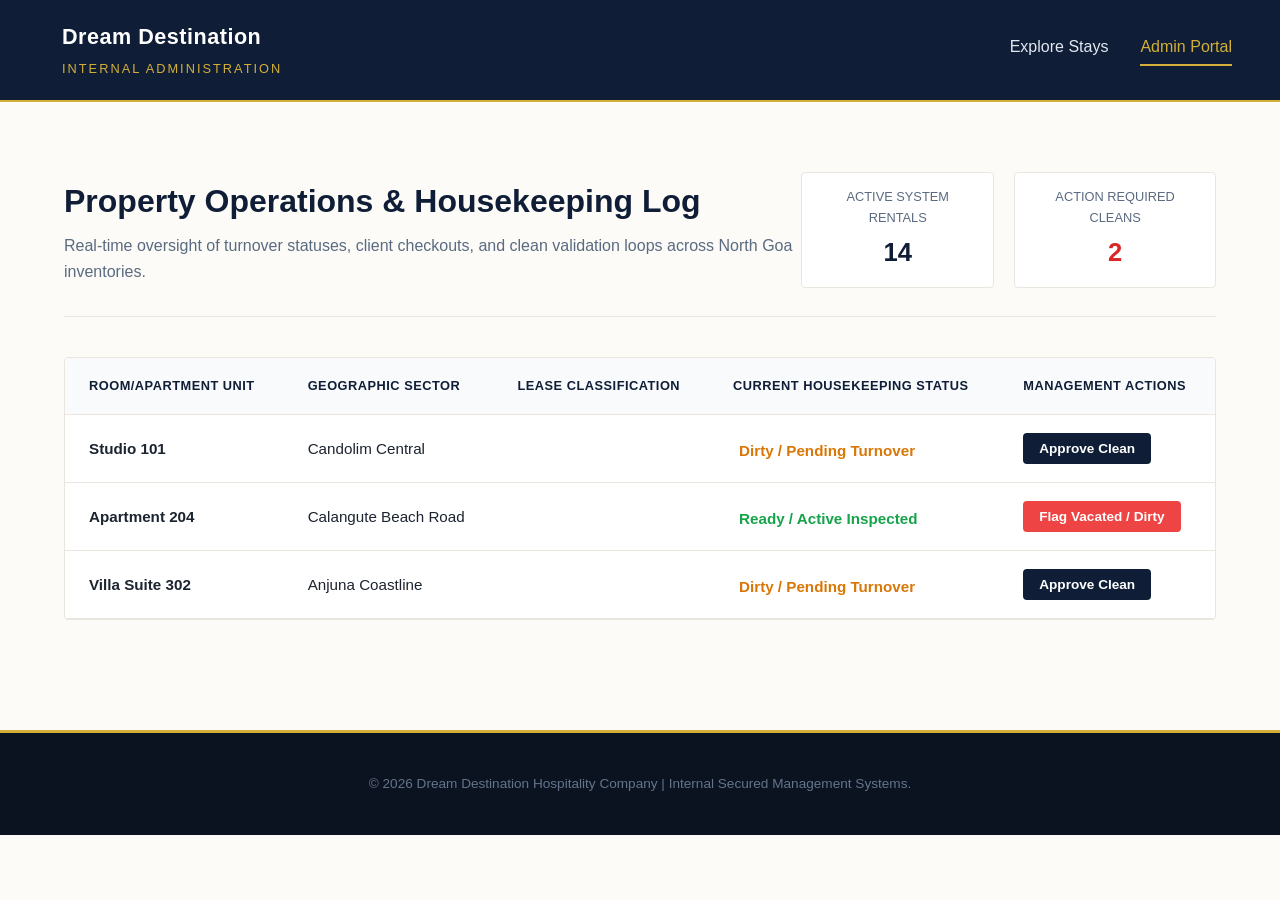
==== admin.html @ eb25bb5d "Add files via upload" ====
<!DOCTYPE html>
<html lang="en">
<head>
    <meta charset="UTF-8">
    <meta name="viewport" content="width=device-width, initial-scale=1.0">
    <title>Dream Destination Hospitality | Admin Console</title>
    <link rel="stylesheet" href="style.css">
    <link rel="stylesheet" href="https://cloudflare.com">
</head>
<body>

    <header>
        <div class="logo">
            <i class="fa-solid fa-hotel"></i>
            <div>
                <h1>Dream Destination</h1>
                <span class="sub-logo">Internal Administration</span>
            </div>
        </div>
        <nav>
            <a href="index.html">Explore Stays</a>
            <a href="admin.html" class="active"><i class="fa-solid fa-user-shield"></i> Admin Portal</a>
        </nav>
    </header>

    <main class="container">
        <section class="section">
            <div class="admin-dashboard-hero">
                <div>
                    <h2>Property Operations & Housekeeping Log</h2>
                    <p>Real-time oversight of turnover statuses, client checkouts, and clean validation loops across North Goa inventories.</p>
                </div>
                <div class="admin-metrics-wrapper">
                    <div class="metric-block">
                        <span>Active System Rentals</span>
                        <strong>14</strong>
                    </div>
                    <div class="metric-block critical">
                        <span>Action Required Cleans</span>
                        <strong id="adminDirtyCounter">2</strong>
                    </div>
                </div>
            </div>

            <!-- Operations Data Grid Table -->
            <div class="table-card-container">
                <table class="luxury-admin-table">
                    <thead>
                        <tr>
                            <th>Room/Apartment Unit</th>
                            <th>Geographic Sector</th>
                            <th>Lease Classification</th>
                            <th>Current Housekeeping Status</th>
                            <th>Management Actions</th>
                        </tr>
                    </thead>
                    <tbody>
                        <tr id="adminUnit101">
                            <td><strong>Studio 101</strong></td>
                            <td>Candolim Central</td>
                            <td><span class="card-badge service">Short Term</span></td>
                            <td><span id="labelStatus101" class="live-status pending"><i class="fa-solid fa-hourglass-half"></i> Dirty / Pending Turnover</span></td>
                            <td><button class="action-btn-success" onclick="adminModifyHousekeeping('101')">Approve Clean</button></td>
                        </tr>
                        <tr id="adminUnit204">
                            <td><strong>Apartment 204</strong></td>
                            <td>Calangute Beach Road</td>
                            <td><span class="card-badge lease">Long Lease</span></td>
                            <td><span id="labelStatus204" class="live-status completed"><i class="fa-solid fa-check-double"></i> Ready / Active Inspected</span></td>
                            <td><button class="action-btn-danger" onclick="adminModifyHousekeeping('204')">Flag Vacated / Dirty</button></td>
                        </tr>
                        <tr id="adminUnit302">
                            <td><strong>Villa Suite 302</strong></td>
                            <td>Anjuna Coastline</td>
                            <td><span class="card-badge service">Short Term</span></td>
                            <td><span id="labelStatus302" class="live-status pending"><i class="fa-solid fa-hourglass-half"></i> Dirty / Pending Turnover</span></td>
                            <td><button class="action-btn-success" onclick="adminModifyHousekeeping('302')">Approve Clean</button></td>
                        </tr>
                    </tbody>
                </table>
            </div>
        </section>
    </main>

    <footer>
        <p>&copy; 2026 Dream Destination Hospitality Company | Internal Secured Management Systems.</p>
    </footer>

    <script src="script.js"></script>
</body>
</html>
---- style.css ----
/* --- High-End Hospitality Branding variables --- */
:root {
    --luxury-sapphire: #0F1E36;   /* Deep Blue base styling */
    --champagne-gold: #D4AF37;   /* Classic Gold accents */
    --champagne-hover: #AA8413;
    --ivory-white: #FCFBF7;       /* Off white high-end ambient glow */
    --text-primary: #1C2430;
    --text-muted: #5A6A80;
    --card-surface: #FFFFFF;
    --border-soft: #EAE6DF;
}

* {
    margin: 0;
    padding: 0;
    box-sizing: border-box;
    font-family: 'Playfair Display', -apple-system, BlinkMacSystemFont, "Segoe UI", Roboto, sans-serif;
}

body {
    background-color: var(--ivory-white);
    color: var(--text-primary);
    line-height: 1.6;
}

.container {
    max-width: 1200px;
    margin: 0 auto;
    padding: 0 24px;
}

.section {
    padding: 70px 0 30px;
}

.section-header {
    text-align: center;
    margin-bottom: 50px;
}

.section-header h2 {
    font-size: 2.5rem;
    color: var(--luxury-sapphire);
    font-weight: 700;
    margin-bottom: 12px;
}

.section-header p {
    color: var(--text-muted);
    font-size: 1.1rem;
}

/* --- Premium Navigation --- */
header {
    background-color: var(--luxury-sapphire);
    color: white;
    display: flex;
    justify-content: space-between;
    align-items: center;
    padding: 20px 48px;
    position: sticky;
    top: 0; z-index: 1000;
    border-bottom: 2px solid var(--champagne-gold);
}

header .logo {
    display: flex;
    align-items: center;
    gap: 14px;
}

header .logo i {
    font-size: 2rem;
    color: var(--champagne-gold);
}

header .logo h1 {
    font-size: 1.35rem;
    font-weight: 700;
    letter-spacing: 0.5px;
    margin: 0;
}

header .logo .sub-logo {
    font-size: 0.8rem;
    text-transform: uppercase;
    color: var(--champagne-gold);
    letter-spacing: 2px;
}

header nav { display: flex; gap: 32px; }
header nav a {
    color: #E2E8F0; text-decoration: none; font-weight: 500; font-size: 1rem;
    padding-bottom: 4px; transition: all 0.2s ease;
}
header nav a:hover, header nav a.active {
    color: var(--champagne-gold);
    border-bottom: 2px solid var(--champagne-gold);
}

/* --- Luxury Showcase Banner --- */
.hero {
    position: relative;
    height: 50vh;
    background: url('https://unsplash.com') center center/cover no-repeat;
    display: flex; align-items: center; justify-content: center; text-align: center; color: white;
}
.hero-overlay {
    position: absolute; top: 0; left: 0; width: 100%; height: 100%; background: rgba(15, 30, 54, 0.75);
}
.hero-content { position: relative; z-index: 2; max-width: 800px; padding: 0 24px; }
.hero-tagline { color: var(--champagne-gold); font-size: 0.9rem; text-transform: uppercase; letter-spacing: 3px; font-weight: 700; }
.hero h2 { font-size: 3.25rem; margin: 12px 0 18px; font-weight: 700; }
.hero p { font-size: 1.2rem; opacity: 0.9; margin-bottom: 30px; }

.btn-primary {
    display: inline-block; background-color: var(--champagne-gold); color: var(--luxury-sapphire);
    padding: 16px 36px; font-weight: 700; text-decoration: none; text-transform: uppercase;
    font-size: 0.9rem; letter-spacing: 1px; border-radius: 4px; transition: all 0.2s ease;
}
.btn-primary:hover { background-color: var(--champagne-hover); transform: translateY(-1px); }

/* --- Property Portfolio Cards --- */
.property-showcase-grid {
    display: grid; grid-template-columns: repeat(auto-fit, minmax(340px, 1fr)); gap: 32px;
}
.showcase-card {
    background-color: var(--card-surface); border-radius: 4px; overflow: hidden;
    border: 1px solid var(--border-soft); cursor: pointer; transition: all 0.3s ease;
}
.showcase-card:hover {
    transform: translateY(-4px); box-shadow: 0 16px 30px rgba(15,30,54,0.06);
    border-color: var(--champagne-gold);
}
.card-img { height: 240px; background-size: cover; background-position: center; position: relative; }
.card-badge { position: absolute; top: 16px; left: 16px; color: white; font-size: 0.75rem; font-weight: 700; padding: 6px 12px; text-transform: uppercase; letter-spacing: 0.5px; }
.card-badge.service { background-color: #0d9488; }
.card-badge.lease { background-color: #7c3aed; }

.card-details { padding: 28px; }
.card-details h3 { font-size: 1.4rem; color: var(--luxury-sapphire); margin-bottom: 8px; }
.card-details .loc { color: var(--text-muted); font-size: 0.9rem; margin-bottom: 14px; }
.card-details .desc { color: #4A5568; font-size: 0.95rem; margin-bottom: 24px; min-height: 72px; }
.card-pricing { display: flex; justify-content: space-between; align-items: center; border-top: 1px solid var(--border-soft); padding-top: 18px; }
.card-pricing .amt { font-size: 1.3rem; font-weight: 700; color: var(--luxury-sapphire); }
.card-pricing .amt small { font-weight: 400; font-size: 0.85rem; color: var(--text-muted); }
.card-pricing .select-action { font-size: 0.9rem; font-weight: 700; color: var(--champagne-gold); }

/* --- Full Calendar Booking Engine Layout --- */
.booking-container-layout {
    display: grid; grid-template-columns: 1.15fr 0.85fr; gap: 40px; margin-top: 40px;
}
@media (max-width: 900px) { .booking-container-layout { grid-template-columns: 1fr; } }

.booking-form-box { background-color: var(--card-surface); padding: 40px; border-radius: 4px; border: 1px solid var(--border-soft); }
.booking-form-box h3 { font-size: 1.6rem; color: var(--luxury-sapphire); margin-bottom: 4px; }
.selected-property-indicator { color: var(--text-muted); font-size: 0.95rem; margin-bottom: 30px; }
.selected-property-indicator strong { color: var(--champagne-gold); }

.calendar-inputs-row { display: grid; grid-template-columns: 1fr 1fr; gap: 20px; }
.form-group { margin-bottom: 24px; }
.form-group label { display: block; font-weight: 700; font-size: 0.85rem; text-transform: uppercase; color: var(--luxury-sapphire); margin-bottom: 8px; letter-spacing: 0.5px; }
.form-group input { width: 100%; padding: 14px; border: 1px solid #CBD5E1; border-radius: 4px; font-size: 1rem; outline: none; background-color: #FAFBFD; transition: all 0.2s; }
.form-group input:focus { border-color: var(--champagne-gold); box-shadow: 0 0 0 3px rgba(212,175,55,0.1); }

.booking-receipt-box { background-color: var(--luxury-sapphire); color: white; padding: 40px; border-radius: 4px; display: flex; flex-direction: column; justify-content: space-between; }
.booking-receipt-box h4 { font-size: 1.3rem; border-bottom: 1px solid rgba(255,255,255,0.1); padding-bottom: 14px; margin-bottom: 24px; text-transform: uppercase; letter-spacing: 1px; color: var(--champagne-gold); }
.receipt-item { display: flex; justify-content: space-between; margin-bottom: 16px; color: #94A3B8; font-size: 0.95rem; }
.receipt-item strong { color: #F1F5F9; }
.receipt-total-row { display: flex; justify-content: space-between; border-top: 1px solid rgba(255,255,255,0.1); padding-top: 20px; margin-top: 10px; font-size: 1.5rem; font-weight: 700; color: var(--champagne-gold); }

.btn-whatsapp-booking { width: 100%; background-color: var(--champagne-gold); color: var(--luxury-sapphire); border: none; padding: 16px; font-size: 1rem; font-weight: 700; text-transform: uppercase; letter-spacing: 1px; border-radius: 4px; cursor: pointer; margin-top: 30px; display: flex; align-items: center; justify-content: center; gap: 10px; transition: background 0.2s; }
.btn-whatsapp-booking:hover { background-color: var(--champagne-hover); }

/* --- Admin Console Layout Styles --- */
.admin-dashboard-hero { display: flex; justify-content: space-between; align-items: center; border-bottom: 1px solid var(--border-soft); padding-bottom: 28px; margin-bottom: 40px; }
@media (max-width: 768px) { .admin-dashboard-hero { flex-direction: column; align-items: flex-start; gap: 20px; } }
.admin-dashboard-hero h2 { color: var(--luxury-sapphire); font-size: 2rem; margin-bottom: 6px; }
.admin-dashboard-hero p { color: var(--text-muted); }

.admin-metrics-wrapper { display: flex; gap: 20px; }
.metric-block { background-color: var(--card-surface); border: 1px solid var(--border-soft); padding: 14px 24px; border-radius: 4px; text-align: center; }
.metric-block span { display: block; font-size: 0.8rem; text-transform: uppercase; color: var(--text-muted); margin-bottom: 4px; }
.metric-block strong { font-size: 1.6rem; color: var(--luxury-sapphire); }
.metric-block.critical strong { color: #DC2626; }

.table-card-container { background-color: var(--card-surface); border: 1px solid var(--border-soft); border-radius: 4px; overflow-x: auto; }
.luxury-admin-table { width: 100%; border-collapse: collapse; text-align: left; }
.luxury-admin-table th, .luxury-admin-table td { padding: 18px 24px; border-bottom: 1px solid var(--border-soft); font-size: 0.95rem; }
.luxury-admin-table th { background-color: #F8FAFC; color: var(--luxury-sapphire); font-weight: 700; text-transform: uppercase; font-size: 0.8rem; letter-spacing: 0.5px; }

.live-status { display: inline-flex; align-items: center; gap: 6px; font-weight: 700; }
.live-status.pending { color: #D97706; }
.live-status.completed { color: #16A34A; }

.action-btn-success, .action-btn-danger { padding: 8px 16px; border: none; border-radius: 4px; font-weight: 700; font-size: 0.85rem; cursor: pointer; color: white; }
.action-btn-success { background-color: var(--luxury-sapphire); }
.action-btn-success:hover { background-color: #1e3a66; }
.action-btn-danger { background-color: #EF4444; }
.action-btn-danger:hover { background-color: #DC2626; }

footer { background-color: #0B1320; color: #64748B; text-align: center; padding: 40px 24px; margin-top: 80px; font-size: 0.85rem; border-top: 3px solid var(--champagne-gold); }
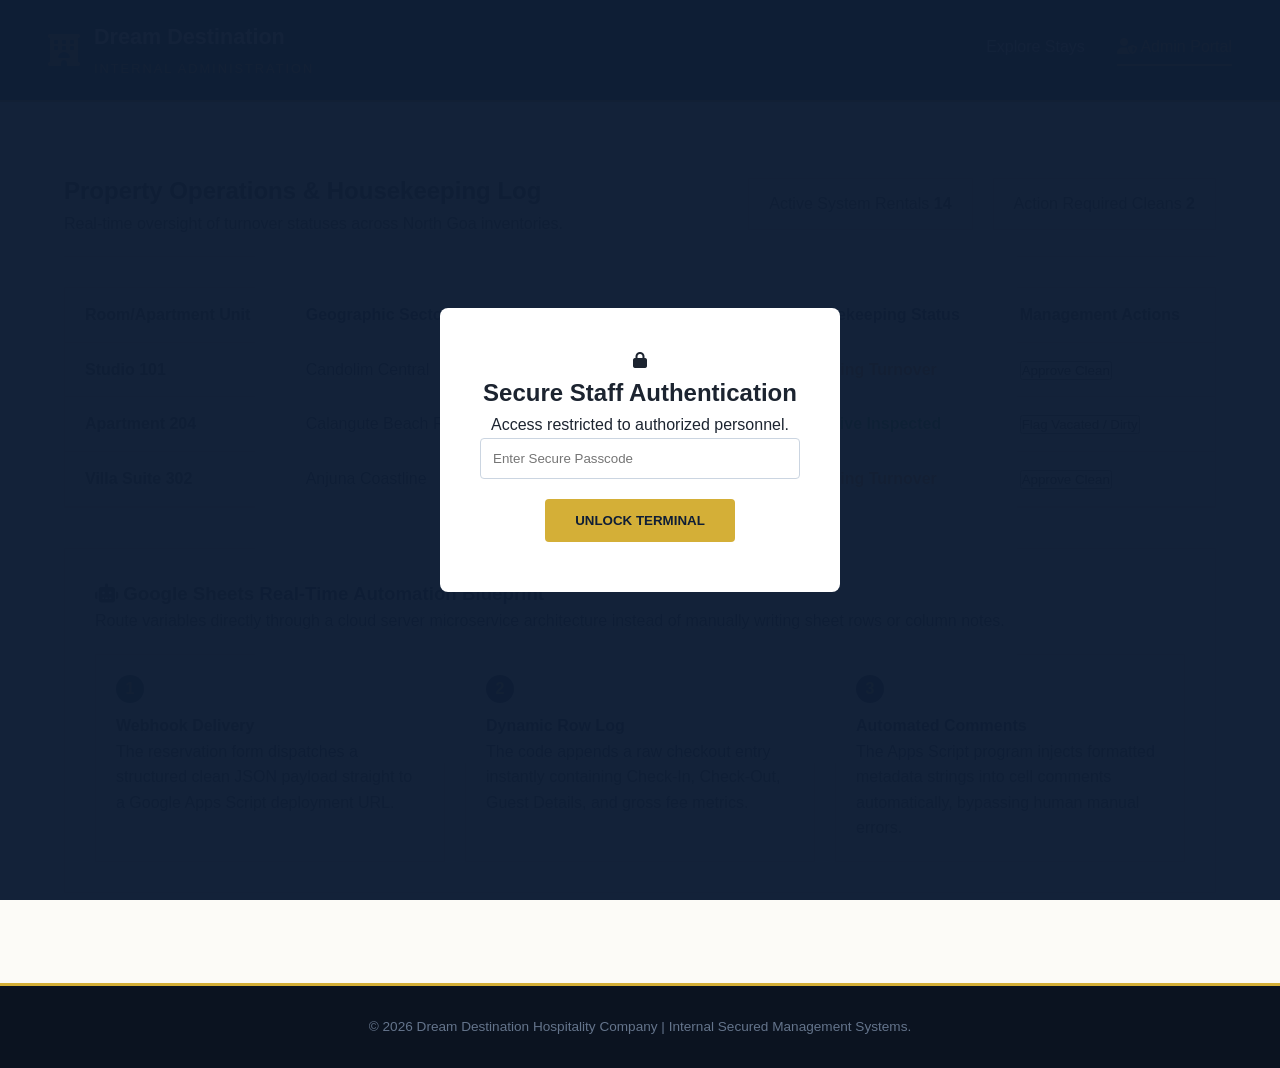
==== commit d3d92b09: "Add files via upload" ====
--- a/admin.html
+++ b/admin.html
@@ -1,91 +1,125 @@
-<!DOCTYPE html>
-<html lang="en">
-<head>
-    <meta charset="UTF-8">
-    <meta name="viewport" content="width=device-width, initial-scale=1.0">
-    <title>Dream Destination Hospitality | Admin Console</title>
-    <link rel="stylesheet" href="style.css">
-    <link rel="stylesheet" href="https://cloudflare.com">
-</head>
-<body>
-
-    <header>
-        <div class="logo">
-            <i class="fa-solid fa-hotel"></i>
-            <div>
-                <h1>Dream Destination</h1>
-                <span class="sub-logo">Internal Administration</span>
-            </div>
-        </div>
-        <nav>
-            <a href="index.html">Explore Stays</a>
-            <a href="admin.html" class="active"><i class="fa-solid fa-user-shield"></i> Admin Portal</a>
-        </nav>
-    </header>
-
-    <main class="container">
-        <section class="section">
-            <div class="admin-dashboard-hero">
-                <div>
-                    <h2>Property Operations & Housekeeping Log</h2>
-                    <p>Real-time oversight of turnover statuses, client checkouts, and clean validation loops across North Goa inventories.</p>
-                </div>
-                <div class="admin-metrics-wrapper">
-                    <div class="metric-block">
-                        <span>Active System Rentals</span>
-                        <strong>14</strong>
-                    </div>
-                    <div class="metric-block critical">
-                        <span>Action Required Cleans</span>
-                        <strong id="adminDirtyCounter">2</strong>
-                    </div>
-                </div>
-            </div>
-
-            <!-- Operations Data Grid Table -->
-            <div class="table-card-container">
-                <table class="luxury-admin-table">
-                    <thead>
-                        <tr>
-                            <th>Room/Apartment Unit</th>
-                            <th>Geographic Sector</th>
-                            <th>Lease Classification</th>
-                            <th>Current Housekeeping Status</th>
-                            <th>Management Actions</th>
-                        </tr>
-                    </thead>
-                    <tbody>
-                        <tr id="adminUnit101">
-                            <td><strong>Studio 101</strong></td>
-                            <td>Candolim Central</td>
-                            <td><span class="card-badge service">Short Term</span></td>
-                            <td><span id="labelStatus101" class="live-status pending"><i class="fa-solid fa-hourglass-half"></i> Dirty / Pending Turnover</span></td>
-                            <td><button class="action-btn-success" onclick="adminModifyHousekeeping('101')">Approve Clean</button></td>
-                        </tr>
-                        <tr id="adminUnit204">
-                            <td><strong>Apartment 204</strong></td>
-                            <td>Calangute Beach Road</td>
-                            <td><span class="card-badge lease">Long Lease</span></td>
-                            <td><span id="labelStatus204" class="live-status completed"><i class="fa-solid fa-check-double"></i> Ready / Active Inspected</span></td>
-                            <td><button class="action-btn-danger" onclick="adminModifyHousekeeping('204')">Flag Vacated / Dirty</button></td>
-                        </tr>
-                        <tr id="adminUnit302">
-                            <td><strong>Villa Suite 302</strong></td>
-                            <td>Anjuna Coastline</td>
-                            <td><span class="card-badge service">Short Term</span></td>
-                            <td><span id="labelStatus302" class="live-status pending"><i class="fa-solid fa-hourglass-half"></i> Dirty / Pending Turnover</span></td>
-                            <td><button class="action-btn-success" onclick="adminModifyHousekeeping('302')">Approve Clean</button></td>
-                        </tr>
-                    </tbody>
-                </table>
-            </div>
-        </section>
-    </main>
-
-    <footer>
-        <p>&copy; 2026 Dream Destination Hospitality Company | Internal Secured Management Systems.</p>
-    </footer>
-
-    <script src="script.js"></script>
-</body>
-</html>
+<!DOCTYPE html>
+<html lang="en">
+<head>
+    <meta charset="UTF-8">
+    <meta name="viewport" content="width=device-width, initial-scale=1.0">
+    <title>Dream Destination Hospitality | Admin Console</title>
+    <link rel="stylesheet" href="style.css">
+    <link rel="stylesheet" href="https://cdnjs.cloudflare.com/ajax/libs/font-awesome/6.4.0/css/all.min.css">
+</head>
+<body class="admin-locked">
+
+    <div id="adminLockScreen" class="admin-auth-overlay">
+        <div class="auth-card">
+            <i class="fa-solid fa-lock auth-icon"></i>
+            <h2>Secure Staff Authentication</h2>
+            <p>Access restricted to authorized personnel.</p>
+            <div class="form-group">
+                <input type="password" id="adminPasscodeField" placeholder="Enter Secure Passcode">
+            </div>
+            <button class="btn-primary auth-btn" onclick="verifyAdminAccess()">Unlock Terminal</button>
+            <p id="authErrorMessage" class="auth-error-msg"></p>
+        </div>
+    </div>
+
+    <header>
+        <div class="logo">
+            <i class="fa-solid fa-hotel"></i>
+            <div>
+                <h1>Dream Destination</h1>
+                <span class="sub-logo">Internal Administration</span>
+            </div>
+        </div>
+        <nav>
+            <a href="index.html">Explore Stays</a>
+            <a href="admin.html" class="active"><i class="fa-solid fa-user-shield"></i> Admin Portal</a>
+        </nav>
+    </header>
+
+    <main class="container">
+        <section class="section">
+            <div class="admin-dashboard-hero">
+                <div>
+                    <h2>Property Operations & Housekeeping Log</h2>
+                    <p>Real-time oversight of turnover statuses across North Goa inventories.</p>
+                </div>
+                <div class="admin-metrics-wrapper">
+                    <div class="metric-block">
+                        <span>Active System Rentals</span>
+                        <strong>14</strong>
+                    </div>
+                    <div class="metric-block critical">
+                        <span>Action Required Cleans</span>
+                        <strong id="adminDirtyCounter">2</strong>
+                    </div>
+                </div>
+            </div>
+
+            <div class="table-card-container">
+                <table class="luxury-admin-table">
+                    <thead>
+                        <tr>
+                            <th>Room/Apartment Unit</th>
+                            <th>Geographic Sector</th>
+                            <th>Lease Classification</th>
+                            <th>Current Housekeeping Status</th>
+                            <th>Management Actions</th>
+                        </tr>
+                    </thead>
+                    <tbody>
+                        <tr id="adminUnit101">
+                            <td><strong>Studio 101</strong></td>
+                            <td>Candolim Central</td>
+                            <td><span class="card-badge service">Short Term</span></td>
+                            <td><span id="labelStatus101" class="live-status pending"><i class="fa-solid fa-hourglass-half"></i> Dirty / Pending Turnover</span></td>
+                            <td><button class="action-btn-success" onclick="adminModifyHousekeeping('101')">Approve Clean</button></td>
+                        </tr>
+                        <tr id="adminUnit204">
+                            <td><strong>Apartment 204</strong></td>
+                            <td>Calangute Beach Road</td>
+                            <td><span class="card-badge lease">Long Lease</span></td>
+                            <td><span id="labelStatus204" class="live-status completed"><i class="fa-solid fa-check-double"></i> Ready / Active Inspected</span></td>
+                            <td><button class="action-btn-danger" onclick="adminModifyHousekeeping('204')">Flag Vacated / Dirty</button></td>
+                        </tr>
+                        <tr id="adminUnit302">
+                            <td><strong>Villa Suite 302</strong></td>
+                            <td>Anjuna Coastline</td>
+                            <td><span class="card-badge service">Short Term</span></td>
+                            <td><span id="labelStatus302" class="live-status pending"><i class="fa-solid fa-hourglass-half"></i> Dirty / Pending Turnover</span></td>
+                            <td><button class="action-btn-success" onclick="adminModifyHousekeeping('302')">Approve Clean</button></td>
+                        </tr>
+                    </tbody>
+                </table>
+            </div>
+            
+            <div class="automation-guide-box">
+                <h3><i class="fa-solid fa-robot"></i> Google Sheets Real-Time Automation Blueprint</h3>
+                <p>Route variables directly through a cloud server microservice architecture instead of manually writing sheet rows or column notes.</p>
+                <div class="step-flow">
+                    <div class="step-card">
+                        <div class="step-num">1</div>
+                        <h4>Webhook Delivery</h4>
+                        <p>The reservation form dispatches a structured clean JSON payload straight to a Google Apps Script deployment URL.</p>
+                    </div>
+                    <div class="step-card">
+                        <div class="step-num">2</div>
+                        <h4>Dynamic Row Log</h4>
+                        <p>The code appends a raw checkout entry instantly containing Check-In, Check-Out, Guest Details, and gross fee metrics.</p>
+                    </div>
+                    <div class="step-card">
+                        <div class="step-num">3</div>
+                        <h4>Automated Comments</h4>
+                        <p>The Apps Script program injects formatted metadata strings into cell comments automatically, bypassing human manual errors.</p>
+                    </div>
+                </div>
+            </div>
+        </section>
+    </main>
+
+    <footer>
+        <p>&copy; 2026 Dream Destination Hospitality Company | Internal Secured Management Systems.</p>
+    </footer>
+
+    <script src="script.js"></script>
+</body>
+</html>
--- a/style.css
+++ b/style.css
@@ -1,202 +1,82 @@
-/* --- High-End Hospitality Branding variables --- */
-:root {
-    --luxury-sapphire: #0F1E36;   /* Deep Blue base styling */
-    --champagne-gold: #D4AF37;   /* Classic Gold accents */
-    --champagne-hover: #AA8413;
-    --ivory-white: #FCFBF7;       /* Off white high-end ambient glow */
-    --text-primary: #1C2430;
-    --text-muted: #5A6A80;
-    --card-surface: #FFFFFF;
-    --border-soft: #EAE6DF;
-}
-
-* {
-    margin: 0;
-    padding: 0;
-    box-sizing: border-box;
-    font-family: 'Playfair Display', -apple-system, BlinkMacSystemFont, "Segoe UI", Roboto, sans-serif;
-}
-
-body {
-    background-color: var(--ivory-white);
-    color: var(--text-primary);
-    line-height: 1.6;
-}
-
-.container {
-    max-width: 1200px;
-    margin: 0 auto;
-    padding: 0 24px;
-}
-
-.section {
-    padding: 70px 0 30px;
-}
-
-.section-header {
-    text-align: center;
-    margin-bottom: 50px;
-}
-
-.section-header h2 {
-    font-size: 2.5rem;
-    color: var(--luxury-sapphire);
-    font-weight: 700;
-    margin-bottom: 12px;
-}
-
-.section-header p {
-    color: var(--text-muted);
-    font-size: 1.1rem;
-}
-
-/* --- Premium Navigation --- */
-header {
-    background-color: var(--luxury-sapphire);
-    color: white;
-    display: flex;
-    justify-content: space-between;
-    align-items: center;
-    padding: 20px 48px;
-    position: sticky;
-    top: 0; z-index: 1000;
-    border-bottom: 2px solid var(--champagne-gold);
-}
-
-header .logo {
-    display: flex;
-    align-items: center;
-    gap: 14px;
-}
-
-header .logo i {
-    font-size: 2rem;
-    color: var(--champagne-gold);
-}
-
-header .logo h1 {
-    font-size: 1.35rem;
-    font-weight: 700;
-    letter-spacing: 0.5px;
-    margin: 0;
-}
-
-header .logo .sub-logo {
-    font-size: 0.8rem;
-    text-transform: uppercase;
-    color: var(--champagne-gold);
-    letter-spacing: 2px;
-}
-
-header nav { display: flex; gap: 32px; }
-header nav a {
-    color: #E2E8F0; text-decoration: none; font-weight: 500; font-size: 1rem;
-    padding-bottom: 4px; transition: all 0.2s ease;
-}
-header nav a:hover, header nav a.active {
-    color: var(--champagne-gold);
-    border-bottom: 2px solid var(--champagne-gold);
-}
-
-/* --- Luxury Showcase Banner --- */
-.hero {
-    position: relative;
-    height: 50vh;
-    background: url('https://unsplash.com') center center/cover no-repeat;
-    display: flex; align-items: center; justify-content: center; text-align: center; color: white;
-}
-.hero-overlay {
-    position: absolute; top: 0; left: 0; width: 100%; height: 100%; background: rgba(15, 30, 54, 0.75);
-}
-.hero-content { position: relative; z-index: 2; max-width: 800px; padding: 0 24px; }
-.hero-tagline { color: var(--champagne-gold); font-size: 0.9rem; text-transform: uppercase; letter-spacing: 3px; font-weight: 700; }
-.hero h2 { font-size: 3.25rem; margin: 12px 0 18px; font-weight: 700; }
-.hero p { font-size: 1.2rem; opacity: 0.9; margin-bottom: 30px; }
-
-.btn-primary {
-    display: inline-block; background-color: var(--champagne-gold); color: var(--luxury-sapphire);
-    padding: 16px 36px; font-weight: 700; text-decoration: none; text-transform: uppercase;
-    font-size: 0.9rem; letter-spacing: 1px; border-radius: 4px; transition: all 0.2s ease;
-}
-.btn-primary:hover { background-color: var(--champagne-hover); transform: translateY(-1px); }
-
-/* --- Property Portfolio Cards --- */
-.property-showcase-grid {
-    display: grid; grid-template-columns: repeat(auto-fit, minmax(340px, 1fr)); gap: 32px;
-}
-.showcase-card {
-    background-color: var(--card-surface); border-radius: 4px; overflow: hidden;
-    border: 1px solid var(--border-soft); cursor: pointer; transition: all 0.3s ease;
-}
-.showcase-card:hover {
-    transform: translateY(-4px); box-shadow: 0 16px 30px rgba(15,30,54,0.06);
-    border-color: var(--champagne-gold);
-}
-.card-img { height: 240px; background-size: cover; background-position: center; position: relative; }
-.card-badge { position: absolute; top: 16px; left: 16px; color: white; font-size: 0.75rem; font-weight: 700; padding: 6px 12px; text-transform: uppercase; letter-spacing: 0.5px; }
-.card-badge.service { background-color: #0d9488; }
-.card-badge.lease { background-color: #7c3aed; }
-
-.card-details { padding: 28px; }
-.card-details h3 { font-size: 1.4rem; color: var(--luxury-sapphire); margin-bottom: 8px; }
-.card-details .loc { color: var(--text-muted); font-size: 0.9rem; margin-bottom: 14px; }
-.card-details .desc { color: #4A5568; font-size: 0.95rem; margin-bottom: 24px; min-height: 72px; }
-.card-pricing { display: flex; justify-content: space-between; align-items: center; border-top: 1px solid var(--border-soft); padding-top: 18px; }
-.card-pricing .amt { font-size: 1.3rem; font-weight: 700; color: var(--luxury-sapphire); }
-.card-pricing .amt small { font-weight: 400; font-size: 0.85rem; color: var(--text-muted); }
-.card-pricing .select-action { font-size: 0.9rem; font-weight: 700; color: var(--champagne-gold); }
-
-/* --- Full Calendar Booking Engine Layout --- */
-.booking-container-layout {
-    display: grid; grid-template-columns: 1.15fr 0.85fr; gap: 40px; margin-top: 40px;
-}
-@media (max-width: 900px) { .booking-container-layout { grid-template-columns: 1fr; } }
-
-.booking-form-box { background-color: var(--card-surface); padding: 40px; border-radius: 4px; border: 1px solid var(--border-soft); }
-.booking-form-box h3 { font-size: 1.6rem; color: var(--luxury-sapphire); margin-bottom: 4px; }
-.selected-property-indicator { color: var(--text-muted); font-size: 0.95rem; margin-bottom: 30px; }
-.selected-property-indicator strong { color: var(--champagne-gold); }
-
-.calendar-inputs-row { display: grid; grid-template-columns: 1fr 1fr; gap: 20px; }
-.form-group { margin-bottom: 24px; }
-.form-group label { display: block; font-weight: 700; font-size: 0.85rem; text-transform: uppercase; color: var(--luxury-sapphire); margin-bottom: 8px; letter-spacing: 0.5px; }
-.form-group input { width: 100%; padding: 14px; border: 1px solid #CBD5E1; border-radius: 4px; font-size: 1rem; outline: none; background-color: #FAFBFD; transition: all 0.2s; }
-.form-group input:focus { border-color: var(--champagne-gold); box-shadow: 0 0 0 3px rgba(212,175,55,0.1); }
-
-.booking-receipt-box { background-color: var(--luxury-sapphire); color: white; padding: 40px; border-radius: 4px; display: flex; flex-direction: column; justify-content: space-between; }
-.booking-receipt-box h4 { font-size: 1.3rem; border-bottom: 1px solid rgba(255,255,255,0.1); padding-bottom: 14px; margin-bottom: 24px; text-transform: uppercase; letter-spacing: 1px; color: var(--champagne-gold); }
-.receipt-item { display: flex; justify-content: space-between; margin-bottom: 16px; color: #94A3B8; font-size: 0.95rem; }
-.receipt-item strong { color: #F1F5F9; }
-.receipt-total-row { display: flex; justify-content: space-between; border-top: 1px solid rgba(255,255,255,0.1); padding-top: 20px; margin-top: 10px; font-size: 1.5rem; font-weight: 700; color: var(--champagne-gold); }
-
-.btn-whatsapp-booking { width: 100%; background-color: var(--champagne-gold); color: var(--luxury-sapphire); border: none; padding: 16px; font-size: 1rem; font-weight: 700; text-transform: uppercase; letter-spacing: 1px; border-radius: 4px; cursor: pointer; margin-top: 30px; display: flex; align-items: center; justify-content: center; gap: 10px; transition: background 0.2s; }
-.btn-whatsapp-booking:hover { background-color: var(--champagne-hover); }
-
-/* --- Admin Console Layout Styles --- */
-.admin-dashboard-hero { display: flex; justify-content: space-between; align-items: center; border-bottom: 1px solid var(--border-soft); padding-bottom: 28px; margin-bottom: 40px; }
-@media (max-width: 768px) { .admin-dashboard-hero { flex-direction: column; align-items: flex-start; gap: 20px; } }
-.admin-dashboard-hero h2 { color: var(--luxury-sapphire); font-size: 2rem; margin-bottom: 6px; }
-.admin-dashboard-hero p { color: var(--text-muted); }
-
-.admin-metrics-wrapper { display: flex; gap: 20px; }
-.metric-block { background-color: var(--card-surface); border: 1px solid var(--border-soft); padding: 14px 24px; border-radius: 4px; text-align: center; }
-.metric-block span { display: block; font-size: 0.8rem; text-transform: uppercase; color: var(--text-muted); margin-bottom: 4px; }
-.metric-block strong { font-size: 1.6rem; color: var(--luxury-sapphire); }
-.metric-block.critical strong { color: #DC2626; }
-
-.table-card-container { background-color: var(--card-surface); border: 1px solid var(--border-soft); border-radius: 4px; overflow-x: auto; }
-.luxury-admin-table { width: 100%; border-collapse: collapse; text-align: left; }
-.luxury-admin-table th, .luxury-admin-table td { padding: 18px 24px; border-bottom: 1px solid var(--border-soft); font-size: 0.95rem; }
-.luxury-admin-table th { background-color: #F8FAFC; color: var(--luxury-sapphire); font-weight: 700; text-transform: uppercase; font-size: 0.8rem; letter-spacing: 0.5px; }
-
-.live-status { display: inline-flex; align-items: center; gap: 6px; font-weight: 700; }
-.live-status.pending { color: #D97706; }
-.live-status.completed { color: #16A34A; }
-
-.action-btn-success, .action-btn-danger { padding: 8px 16px; border: none; border-radius: 4px; font-weight: 700; font-size: 0.85rem; cursor: pointer; color: white; }
-.action-btn-success { background-color: var(--luxury-sapphire); }
-.action-btn-success:hover { background-color: #1e3a66; }
-.action-btn-danger { background-color: #EF4444; }
-.action-btn-danger:hover { background-color: #DC2626; }
-
-footer { background-color: #0B1320; color: #64748B; text-align: center; padding: 40px 24px; margin-top: 80px; font-size: 0.85rem; border-top: 3px solid var(--champagne-gold); }
+:root {
+    --luxury-sapphire: #0F1E36;
+    --champagne-gold: #D4AF37;
+    --champagne-hover: #AA8413;
+    --ivory-white: #FCFBF7;
+    --text-primary: #1C2430;
+    --text-muted: #5A6A80;
+    --card-surface: #FFFFFF;
+    --border-soft: #EAE6DF;
+}
+
+* { margin: 0; padding: 0; box-sizing: border-box; font-family: -apple-system, BlinkMacSystemFont, "Segoe UI", Roboto, sans-serif; }
+body { background-color: var(--ivory-white); color: var(--text-primary); line-height: 1.6; }
+.container { max-width: 1200px; margin: 0 auto; padding: 0 24px; }
+.section { padding: 70px 0 30px; }
+.section-header { text-align: center; margin-bottom: 50px; }
+.section-header h2 { font-size: 2.5rem; color: var(--luxury-sapphire); margin-bottom: 12px; }
+.section-header p { color: var(--text-muted); font-size: 1.1rem; }
+
+header { background-color: var(--luxury-sapphire); color: white; display: flex; justify-content: space-between; align-items: center; padding: 20px 48px; position: sticky; top: 0; z-index: 1000; border-bottom: 2px solid var(--champagne-gold); }
+header .logo { display: flex; align-items: center; gap: 14px; }
+header .logo i { font-size: 2rem; color: var(--champagne-gold); }
+header .logo h1 { font-size: 1.35rem; margin: 0; }
+header .logo .sub-logo { font-size: 0.8rem; text-transform: uppercase; color: var(--champagne-gold); letter-spacing: 2px; }
+header nav { display: flex; gap: 32px; }
+header nav a { color: #E2E8F0; text-decoration: none; font-weight: 500; padding-bottom: 4px; }
+header nav a:hover, header nav a.active { color: var(--champagne-gold); border-bottom: 2px solid var(--champagne-gold); }
+
+.hero { position: relative; height: 40vh; background: url('https://images.unsplash.com/photo-1540555700478-4be289fbecef?auto=format&fit=crop&w=1920&q=80') center center/cover no-repeat; display: flex; align-items: center; justify-content: center; text-align: center; color: white; }
+.hero-overlay { position: absolute; top: 0; left: 0; width: 100%; height: 100%; background: rgba(15, 30, 54, 0.75); }
+.hero-content { position: relative; z-index: 2; max-width: 800px; padding: 0 24px; }
+.hero h2 { font-size: 3rem; margin-bottom: 18px; }
+.hero p { font-size: 1.2rem; margin-bottom: 30px; }
+
+.btn-primary { display: inline-block; background-color: var(--champagne-gold); color: var(--luxury-sapphire); padding: 14px 30px; font-weight: 700; text-decoration: none; text-transform: uppercase; border-radius: 4px; border: none; cursor: pointer; }
+.btn-primary:hover { background-color: var(--champagne-hover); }
+
+.property-showcase-grid { display: grid; grid-template-columns: repeat(auto-fit, minmax(340px, 1fr)); gap: 32px; }
+.showcase-card { background-color: var(--card-surface); border-radius: 4px; overflow: hidden; border: 1px solid var(--border-soft); cursor: pointer; transition: all 0.3s ease; }
+.showcase-card:hover { transform: translateY(-4px); border-color: var(--champagne-gold); }
+.card-img { height: 200px; background-size: cover; background-position: center; position: relative; }
+.card-badge { position: absolute; top: 16px; left: 16px; color: white; font-size: 0.75rem; font-weight: 700; padding: 6px 12px; }
+.card-badge.service { background-color: #0d9488; }
+.card-badge.lease { background-color: #7c3aed; }
+.card-details { padding: 24px; }
+.card-pricing { display: flex; justify-content: space-between; align-items: center; border-top: 1px solid var(--border-soft); padding-top: 14px; margin-top: 14px; }
+.card-pricing .amt { font-size: 1.2rem; font-weight: 700; }
+
+.booking-container-layout { display: grid; grid-template-columns: 1.15fr 0.85fr; gap: 40px; margin-top: 40px; }
+.booking-form-box { background-color: var(--card-surface); padding: 30px; border-radius: 4px; border: 1px solid var(--border-soft); }
+.calendar-inputs-row { display: grid; grid-template-columns: 1fr 1fr; gap: 20px; }
+.form-group { margin-bottom: 20px; }
+.form-group label { display: block; font-weight: 700; font-size: 0.85rem; margin-bottom: 6px; color: var(--luxury-sapphire); }
+.form-group input { width: 100%; padding: 12px; border: 1px solid #CBD5E1; border-radius: 4px; outline: none; }
+.policy-container { margin-top: 20px; background-color: #F8FAFC; padding: 15px; border: 1px solid var(--border-soft); }
+
+.booking-receipt-box { background-color: var(--luxury-sapphire); color: white; padding: 30px; border-radius: 4px; display: flex; flex-direction: column; justify-content: space-between; }
+.receipt-item { display: flex; justify-content: space-between; margin-bottom: 12px; color: #94A3B8; }
+.receipt-total-row { display: flex; justify-content: space-between; border-top: 1px solid rgba(255,255,255,0.1); padding-top: 15px; font-size: 1.4rem; font-weight: 700; color: var(--champagne-gold); }
+.btn-whatsapp-booking { width: 100%; background-color: var(--champagne-gold); color: var(--luxury-sapphire); border: none; padding: 14px; font-weight: 700; text-transform: uppercase; cursor: pointer; margin-top: 20px; display: flex; align-items: center; justify-content: center; gap: 10px; }
+
+.admin-dashboard-hero { display: flex; justify-content: space-between; align-items: center; border-bottom: 1px solid var(--border-soft); padding-bottom: 20px; margin-bottom: 30px; }
+.admin-metrics-wrapper { display: flex; gap: 20px; }
+.metric-block { background-color: var(--card-surface); border: 1px solid var(--border-soft); padding: 12px 20px; text-align: center; }
+.table-card-container { background-color: var(--card-surface); border: 1px solid var(--border-soft); overflow-x: auto; margin-bottom: 40px; }
+.luxury-admin-table { width: 100%; border-collapse: collapse; }
+.luxury-admin-table th, .luxury-admin-table td { padding: 14px 20px; border-bottom: 1px solid var(--border-soft); }
+.luxury-admin-table th { background-color: #F8FAFC; text-align: left; }
+.live-status { font-weight: 700; }
+.live-status.pending { color: #D97706; }
+.live-status.completed { color: #16A34A; }
+
+.admin-auth-overlay { position: fixed; top: 0; left: 0; width: 100%; height: 100%; background: rgba(15, 30, 54, 0.98); z-index: 9999; display: flex; align-items: center; justify-content: center; }
+body:not(.admin-locked) .admin-auth-overlay { display: none; }
+.auth-card { background: white; padding: 40px; border-radius: 8px; max-width: 400px; width: 100%; text-align: center; }
+.auth-error-msg { color: #DC2626; margin-top: 10px; font-weight: 600; }
+.automation-guide-box { background-color: var(--card-surface); border: 1px solid var(--border-soft); padding: 30px; }
+.step-flow { display: grid; grid-template-columns: repeat(auto-fit, minmax(220px, 1fr)); gap: 20px; margin-top: 20px; }
+.step-card { background-color: #FAFBFD; border: 1px solid var(--border-soft); padding: 20px; }
+.step-num { width: 28px; height: 28px; background: var(--luxury-sapphire); color: var(--champagne-gold); font-weight: 700; border-radius: 50%; display: flex; align-items: center; justify-content: center; margin-bottom: 10px; }
+
+footer { background-color: #0B1320; color: #64748B; text-align: center; padding: 30px 24px; margin-top: 60px; font-size: 0.85rem; border-top: 3px solid var(--champagne-gold); }
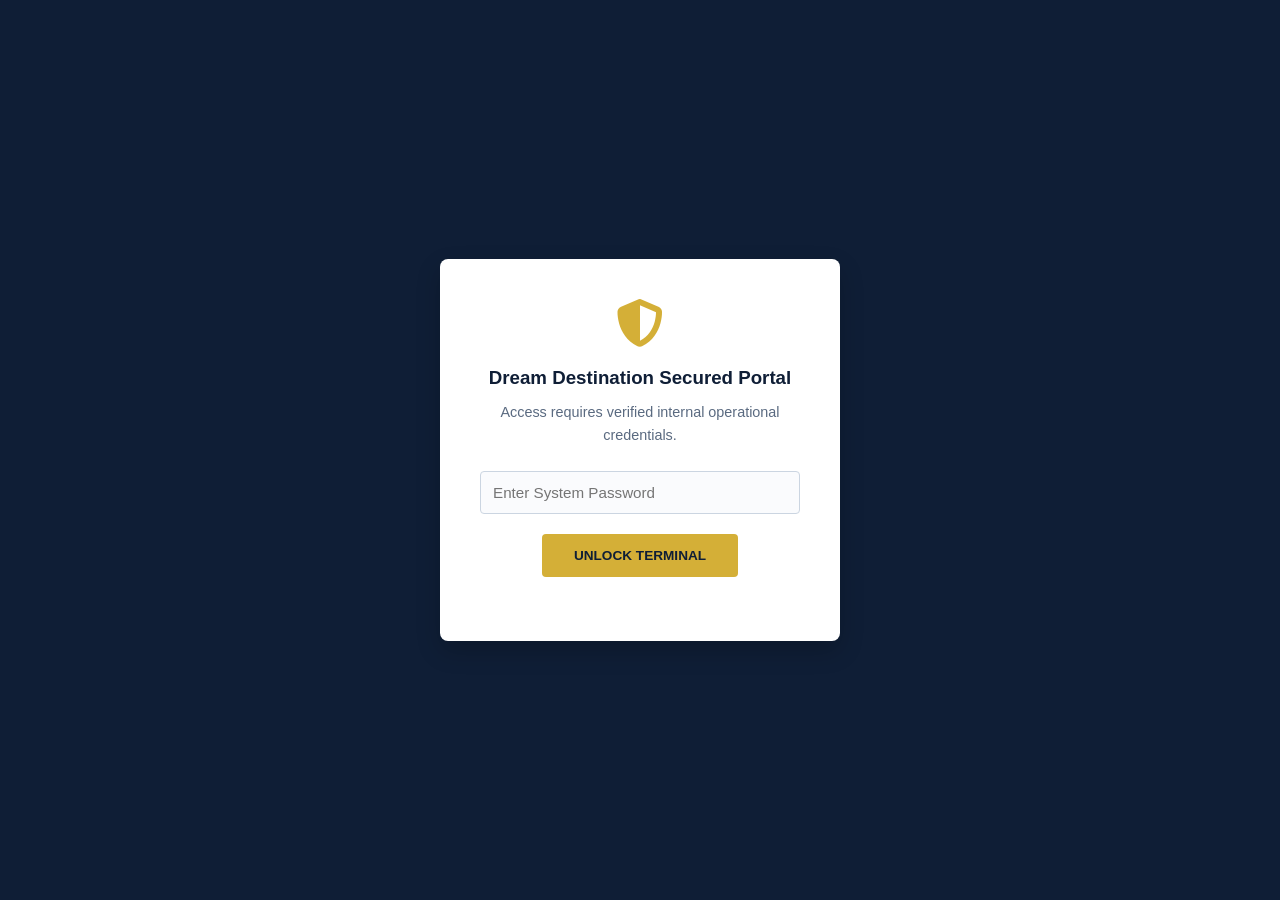
==== commit 6452e566: "Add files via upload" ====
--- a/admin.html
+++ b/admin.html
@@ -3,122 +3,105 @@
 <head>
     <meta charset="UTF-8">
     <meta name="viewport" content="width=device-width, initial-scale=1.0">
-    <title>Dream Destination Hospitality | Admin Console</title>
+    <title>Dream Destination Hospitality | Secure Admin Console</title>
     <link rel="stylesheet" href="style.css">
     <link rel="stylesheet" href="https://cdnjs.cloudflare.com/ajax/libs/font-awesome/6.4.0/css/all.min.css">
 </head>
-<body class="admin-locked">
+<body>
 
-    <div id="adminLockScreen" class="admin-auth-overlay">
-        <div class="auth-card">
-            <i class="fa-solid fa-lock auth-icon"></i>
-            <h2>Secure Staff Authentication</h2>
-            <p>Access restricted to authorized personnel.</p>
+    <!-- Secure Gate Barrier Screen Overlay -->
+    <div id="adminAuthLockscreen" class="auth-gate-overlay">
+        <div class="auth-panel-card">
+            <i class="fa-solid fa-shield-halved lock-icon"></i>
+            <h3>Dream Destination Secured Portal</h3>
+            <p>Access requires verified internal operational credentials.</p>
             <div class="form-group">
-                <input type="password" id="adminPasscodeField" placeholder="Enter Secure Passcode">
+                <input type="password" id="adminSecretKeyField" placeholder="Enter System Password">
             </div>
-            <button class="btn-primary auth-btn" onclick="verifyAdminAccess()">Unlock Terminal</button>
-            <p id="authErrorMessage" class="auth-error-msg"></p>
+            <button class="btn-primary" onclick="verifyAdminAccessGate()">Unlock Terminal</button>
+            <p id="authErrorMsg" class="auth-error-hint"></p>
         </div>
     </div>
 
-    <header>
-        <div class="logo">
-            <i class="fa-solid fa-hotel"></i>
-            <div>
-                <h1>Dream Destination</h1>
-                <span class="sub-logo">Internal Administration</span>
+    <!-- Hidden Core Internal Panel Layout -->
+    <div id="adminProtectedContent" style="display: none;">
+        <header>
+            <div class="logo">
+                <i class="fa-solid fa-hotel"></i>
+                <div>
+                    <h1>Dream Destination</h1>
+                    <span class="sub-logo">Internal Administration</span>
+                </div>
             </div>
-        </div>
-        <nav>
-            <a href="index.html">Explore Stays</a>
-            <a href="admin.html" class="active"><i class="fa-solid fa-user-shield"></i> Admin Portal</a>
-        </nav>
-    </header>
+            <nav>
+                <a href="index.html">Explore Stays</a>
+                <a href="admin.html" class="active"><i class="fa-solid fa-user-shield"></i> Admin Portal</a>
+            </nav>
+        </header>
 
-    <main class="container">
-        <section class="section">
-            <div class="admin-dashboard-hero">
-                <div>
-                    <h2>Property Operations & Housekeeping Log</h2>
-                    <p>Real-time oversight of turnover statuses across North Goa inventories.</p>
-                </div>
-                <div class="admin-metrics-wrapper">
-                    <div class="metric-block">
-                        <span>Active System Rentals</span>
-                        <strong>14</strong>
+        <main class="container">
+            <section class="section">
+                <div class="admin-dashboard-hero">
+                    <div>
+                        <h2>Property Operations & Housekeeping Log</h2>
+                        <p>Real-time oversight of turnover statuses, client checkouts, and clean validation loops across North Goa inventories.</p>
                     </div>
-                    <div class="metric-block critical">
-                        <span>Action Required Cleans</span>
-                        <strong id="adminDirtyCounter">2</strong>
+                    <div class="admin-metrics-wrapper">
+                        <div class="metric-block">
+                            <span>Active System Rentals</span>
+                            <strong>14</strong>
+                        </div>
+                        <div class="metric-block critical">
+                            <span>Action Required Cleans</span>
+                            <strong id="adminDirtyCounter">2</strong>
+                        </div>
                     </div>
                 </div>
-            </div>
 
-            <div class="table-card-container">
-                <table class="luxury-admin-table">
-                    <thead>
-                        <tr>
-                            <th>Room/Apartment Unit</th>
-                            <th>Geographic Sector</th>
-                            <th>Lease Classification</th>
-                            <th>Current Housekeeping Status</th>
-                            <th>Management Actions</th>
-                        </tr>
-                    </thead>
-                    <tbody>
-                        <tr id="adminUnit101">
-                            <td><strong>Studio 101</strong></td>
-                            <td>Candolim Central</td>
-                            <td><span class="card-badge service">Short Term</span></td>
-                            <td><span id="labelStatus101" class="live-status pending"><i class="fa-solid fa-hourglass-half"></i> Dirty / Pending Turnover</span></td>
-                            <td><button class="action-btn-success" onclick="adminModifyHousekeeping('101')">Approve Clean</button></td>
-                        </tr>
-                        <tr id="adminUnit204">
-                            <td><strong>Apartment 204</strong></td>
-                            <td>Calangute Beach Road</td>
-                            <td><span class="card-badge lease">Long Lease</span></td>
-                            <td><span id="labelStatus204" class="live-status completed"><i class="fa-solid fa-check-double"></i> Ready / Active Inspected</span></td>
-                            <td><button class="action-btn-danger" onclick="adminModifyHousekeeping('204')">Flag Vacated / Dirty</button></td>
-                        </tr>
-                        <tr id="adminUnit302">
-                            <td><strong>Villa Suite 302</strong></td>
-                            <td>Anjuna Coastline</td>
-                            <td><span class="card-badge service">Short Term</span></td>
-                            <td><span id="labelStatus302" class="live-status pending"><i class="fa-solid fa-hourglass-half"></i> Dirty / Pending Turnover</span></td>
-                            <td><button class="action-btn-success" onclick="adminModifyHousekeeping('302')">Approve Clean</button></td>
-                        </tr>
-                    </tbody>
-                </table>
-            </div>
-            
-            <div class="automation-guide-box">
-                <h3><i class="fa-solid fa-robot"></i> Google Sheets Real-Time Automation Blueprint</h3>
-                <p>Route variables directly through a cloud server microservice architecture instead of manually writing sheet rows or column notes.</p>
-                <div class="step-flow">
-                    <div class="step-card">
-                        <div class="step-num">1</div>
-                        <h4>Webhook Delivery</h4>
-                        <p>The reservation form dispatches a structured clean JSON payload straight to a Google Apps Script deployment URL.</p>
-                    </div>
-                    <div class="step-card">
-                        <div class="step-num">2</div>
-                        <h4>Dynamic Row Log</h4>
-                        <p>The code appends a raw checkout entry instantly containing Check-In, Check-Out, Guest Details, and gross fee metrics.</p>
-                    </div>
-                    <div class="step-card">
-                        <div class="step-num">3</div>
-                        <h4>Automated Comments</h4>
-                        <p>The Apps Script program injects formatted metadata strings into cell comments automatically, bypassing human manual errors.</p>
-                    </div>
+                <!-- Operations Data Grid Table -->
+                <div class="table-card-container">
+                    <table class="luxury-admin-table">
+                        <thead>
+                            <tr>
+                                <th>Room/Apartment Unit</th>
+                                <th>Geographic Sector</th>
+                                <th>Lease Classification</th>
+                                <th>Current Housekeeping Status</th>
+                                <th>Management Actions</th>
+                            </tr>
+                        </thead>
+                        <tbody>
+                            <tr id="adminUnit101">
+                                <td><strong>Studio 101</strong></td>
+                                <td>Candolim Central</td>
+                                <td><span class="card-badge service">Short Term</span></td>
+                                <td><span id="labelStatus101" class="live-status pending"><i class="fa-solid fa-hourglass-half"></i> Dirty / Pending Turnover</span></td>
+                                <td><button class="action-btn-success" onclick="adminModifyHousekeeping('101')">Approve Clean</button></td>
+                            </tr>
+                            <tr id="adminUnit204">
+                                <td><strong>Apartment 204</strong></td>
+                                <td>Calangute Beach Road</td>
+                                <td><span class="card-badge lease">Long Lease</span></td>
+                                <td><span id="labelStatus204" class="live-status completed"><i class="fa-solid fa-check-double"></i> Ready / Active Inspected</span></td>
+                                <td><button class="action-btn-danger" onclick="adminModifyHousekeeping('204')">Flag Vacated / Dirty</button></td>
+                            </tr>
+                            <tr id="adminUnit302">
+                                <td><strong>Villa Suite 302</strong></td>
+                                <td>Anjuna Coastline</td>
+                                <td><span class="card-badge service">Short Term</span></td>
+                                <td><span id="labelStatus302" class="live-status pending"><i class="fa-solid fa-hourglass-half"></i> Dirty / Pending Turnover</span></td>
+                                <td><button class="action-btn-success" onclick="adminModifyHousekeeping('302')">Approve Clean</button></td>
+                            </tr>
+                        </tbody>
+                    </table>
                 </div>
-            </div>
-        </section>
-    </main>
+            </section>
+        </main>
 
-    <footer>
-        <p>&copy; 2026 Dream Destination Hospitality Company | Internal Secured Management Systems.</p>
-    </footer>
+        <footer>
+            <p>&copy; 2026 Dream Destination Hospitality Company | Internal Secured Management Systems.</p>
+        </footer>
+    </div>
 
     <script src="script.js"></script>
 </body>
--- a/style.css
+++ b/style.css
@@ -1,82 +1,204 @@
 :root {
-    --luxury-sapphire: #0F1E36;
-    --champagne-gold: #D4AF37;
+    --luxury-sapphire: #0F1E36;   
+    --champagne-gold: #D4AF37;   
     --champagne-hover: #AA8413;
-    --ivory-white: #FCFBF7;
+    --ivory-white: #FCFBF7;       
     --text-primary: #1C2430;
     --text-muted: #5A6A80;
     --card-surface: #FFFFFF;
     --border-soft: #EAE6DF;
 }
 
-* { margin: 0; padding: 0; box-sizing: border-box; font-family: -apple-system, BlinkMacSystemFont, "Segoe UI", Roboto, sans-serif; }
-body { background-color: var(--ivory-white); color: var(--text-primary); line-height: 1.6; }
-.container { max-width: 1200px; margin: 0 auto; padding: 0 24px; }
-.section { padding: 70px 0 30px; }
-.section-header { text-align: center; margin-bottom: 50px; }
-.section-header h2 { font-size: 2.5rem; color: var(--luxury-sapphire); margin-bottom: 12px; }
-.section-header p { color: var(--text-muted); font-size: 1.1rem; }
-
-header { background-color: var(--luxury-sapphire); color: white; display: flex; justify-content: space-between; align-items: center; padding: 20px 48px; position: sticky; top: 0; z-index: 1000; border-bottom: 2px solid var(--champagne-gold); }
-header .logo { display: flex; align-items: center; gap: 14px; }
-header .logo i { font-size: 2rem; color: var(--champagne-gold); }
-header .logo h1 { font-size: 1.35rem; margin: 0; }
-header .logo .sub-logo { font-size: 0.8rem; text-transform: uppercase; color: var(--champagne-gold); letter-spacing: 2px; }
+* {
+    margin: 0;
+    padding: 0;
+    box-sizing: border-box;
+    font-family: -apple-system, BlinkMacSystemFont, "Segoe UI", Roboto, sans-serif;
+}
+
+body {
+    background-color: var(--ivory-white);
+    color: var(--text-primary);
+    line-height: 1.6;
+}
+
+.container {
+    max-width: 1200px;
+    margin: 0 auto;
+    padding: 0 24px;
+}
+
+.section {
+    padding: 60px 0 30px;
+}
+
+.section-header {
+    text-align: center;
+    margin-bottom: 50px;
+}
+
+.section-header h2 {
+    font-size: 2.3rem;
+    color: var(--luxury-sapphire);
+    font-weight: 700;
+    margin-bottom: 12px;
+}
+
+.section-header p {
+    color: var(--text-muted);
+    font-size: 1.05rem;
+}
+
+header {
+    background-color: var(--luxury-sapphire);
+    color: white;
+    display: flex;
+    justify-content: space-between;
+    align-items: center;
+    padding: 20px 48px;
+    position: sticky;
+    top: 0; z-index: 1000;
+    border-bottom: 2px solid var(--champagne-gold);
+}
+
+header .logo {
+    display: flex;
+    align-items: center;
+    gap: 14px;
+}
+
+header .logo i {
+    font-size: 1.8rem;
+    color: var(--champagne-gold);
+}
+
+header .logo h1 {
+    font-size: 1.3rem;
+    font-weight: 700;
+    letter-spacing: 0.5px;
+}
+
+header .logo .sub-logo {
+    font-size: 0.75rem;
+    text-transform: uppercase;
+    color: var(--champagne-gold);
+    letter-spacing: 2px;
+    display: block;
+}
+
 header nav { display: flex; gap: 32px; }
-header nav a { color: #E2E8F0; text-decoration: none; font-weight: 500; padding-bottom: 4px; }
-header nav a:hover, header nav a.active { color: var(--champagne-gold); border-bottom: 2px solid var(--champagne-gold); }
-
-.hero { position: relative; height: 40vh; background: url('https://images.unsplash.com/photo-1540555700478-4be289fbecef?auto=format&fit=crop&w=1920&q=80') center center/cover no-repeat; display: flex; align-items: center; justify-content: center; text-align: center; color: white; }
-.hero-overlay { position: absolute; top: 0; left: 0; width: 100%; height: 100%; background: rgba(15, 30, 54, 0.75); }
+header nav a {
+    color: #E2E8F0; text-decoration: none; font-weight: 500; font-size: 1rem;
+    transition: all 0.2s ease;
+}
+header nav a:hover, header nav a.active {
+    color: var(--champagne-gold);
+}
+
+.hero {
+    position: relative;
+    height: 45vh;
+    background: url('https://images.unsplash.com/photo-1540555700478-4be289fbecef?auto=format&fit=crop&w=1920&q=80') center center/cover no-repeat;
+    display: flex; align-items: center; justify-content: center; text-align: center; color: white;
+}
+.hero-overlay {
+    position: absolute; top: 0; left: 0; width: 100%; height: 100%; background: rgba(15, 30, 54, 0.75);
+}
 .hero-content { position: relative; z-index: 2; max-width: 800px; padding: 0 24px; }
-.hero h2 { font-size: 3rem; margin-bottom: 18px; }
-.hero p { font-size: 1.2rem; margin-bottom: 30px; }
-
-.btn-primary { display: inline-block; background-color: var(--champagne-gold); color: var(--luxury-sapphire); padding: 14px 30px; font-weight: 700; text-decoration: none; text-transform: uppercase; border-radius: 4px; border: none; cursor: pointer; }
+.hero-tagline { color: var(--champagne-gold); font-size: 0.85rem; text-transform: uppercase; letter-spacing: 3px; font-weight: 700; }
+.hero h2 { font-size: 3rem; margin: 12px 0 14px; font-weight: 700; }
+.hero p { font-size: 1.15rem; opacity: 0.9; margin-bottom: 24px; }
+
+.btn-primary {
+    display: inline-block; background-color: var(--champagne-gold); color: var(--luxury-sapphire);
+    padding: 14px 32px; font-weight: 700; text-decoration: none; text-transform: uppercase;
+    font-size: 0.85rem; border-radius: 4px; border: none; cursor: pointer; transition: all 0.2s ease;
+}
 .btn-primary:hover { background-color: var(--champagne-hover); }
 
-.property-showcase-grid { display: grid; grid-template-columns: repeat(auto-fit, minmax(340px, 1fr)); gap: 32px; }
-.showcase-card { background-color: var(--card-surface); border-radius: 4px; overflow: hidden; border: 1px solid var(--border-soft); cursor: pointer; transition: all 0.3s ease; }
-.showcase-card:hover { transform: translateY(-4px); border-color: var(--champagne-gold); }
-.card-img { height: 200px; background-size: cover; background-position: center; position: relative; }
-.card-badge { position: absolute; top: 16px; left: 16px; color: white; font-size: 0.75rem; font-weight: 700; padding: 6px 12px; }
+.property-showcase-grid {
+    display: grid; grid-template-columns: repeat(auto-fit, minmax(320px, 1fr)); gap: 32px;
+}
+.showcase-card {
+    background-color: var(--card-surface); border-radius: 4px; overflow: hidden;
+    border: 1px solid var(--border-soft); cursor: pointer; transition: all 0.3s ease;
+}
+.showcase-card:hover {
+    transform: translateY(-4px); box-shadow: 0 12px 25px rgba(15,30,54,0.06);
+    border-color: var(--champagne-gold);
+}
+.card-img { height: 220px; background-size: cover; background-position: center; position: relative; }
+.card-badge { position: absolute; top: 16px; left: 16px; color: white; font-size: 0.7rem; font-weight: 700; padding: 6px 12px; text-transform: uppercase; }
 .card-badge.service { background-color: #0d9488; }
 .card-badge.lease { background-color: #7c3aed; }
+
 .card-details { padding: 24px; }
-.card-pricing { display: flex; justify-content: space-between; align-items: center; border-top: 1px solid var(--border-soft); padding-top: 14px; margin-top: 14px; }
-.card-pricing .amt { font-size: 1.2rem; font-weight: 700; }
-
-.booking-container-layout { display: grid; grid-template-columns: 1.15fr 0.85fr; gap: 40px; margin-top: 40px; }
-.booking-form-box { background-color: var(--card-surface); padding: 30px; border-radius: 4px; border: 1px solid var(--border-soft); }
+.card-details h3 { font-size: 1.3rem; color: var(--luxury-sapphire); margin-bottom: 8px; }
+.card-details .loc { color: var(--text-muted); font-size: 0.85rem; margin-bottom: 12px; }
+.card-details .desc { color: #4A5568; font-size: 0.95rem; margin-bottom: 20px; min-height: 64px; }
+.card-pricing { display: flex; justify-content: space-between; align-items: center; border-top: 1px solid var(--border-soft); padding-top: 16px; }
+.card-pricing .amt { font-size: 1.25rem; font-weight: 700; color: var(--luxury-sapphire); }
+.card-pricing .amt small { font-weight: 400; font-size: 0.8rem; color: var(--text-muted); }
+.card-pricing .select-action { font-size: 0.85rem; font-weight: 700; color: var(--champagne-gold); }
+
+.booking-container-layout {
+    display: grid; grid-template-columns: 1.1fr 0.9fr; gap: 40px; margin-top: 40px;
+}
+@media (max-width: 900px) { .booking-container-layout { grid-template-columns: 1fr; } }
+
+.booking-form-box { background-color: var(--card-surface); padding: 40px; border-radius: 4px; border: 1px solid var(--border-soft); }
+.booking-form-box h3 { font-size: 1.5rem; color: var(--luxury-sapphire); margin-bottom: 4px; }
+.selected-property-indicator { color: var(--text-muted); font-size: 0.95rem; margin-bottom: 24px; }
+.selected-property-indicator strong { color: var(--champagne-gold); }
+
 .calendar-inputs-row { display: grid; grid-template-columns: 1fr 1fr; gap: 20px; }
 .form-group { margin-bottom: 20px; }
-.form-group label { display: block; font-weight: 700; font-size: 0.85rem; margin-bottom: 6px; color: var(--luxury-sapphire); }
-.form-group input { width: 100%; padding: 12px; border: 1px solid #CBD5E1; border-radius: 4px; outline: none; }
-.policy-container { margin-top: 20px; background-color: #F8FAFC; padding: 15px; border: 1px solid var(--border-soft); }
-
-.booking-receipt-box { background-color: var(--luxury-sapphire); color: white; padding: 30px; border-radius: 4px; display: flex; flex-direction: column; justify-content: space-between; }
-.receipt-item { display: flex; justify-content: space-between; margin-bottom: 12px; color: #94A3B8; }
-.receipt-total-row { display: flex; justify-content: space-between; border-top: 1px solid rgba(255,255,255,0.1); padding-top: 15px; font-size: 1.4rem; font-weight: 700; color: var(--champagne-gold); }
-.btn-whatsapp-booking { width: 100%; background-color: var(--champagne-gold); color: var(--luxury-sapphire); border: none; padding: 14px; font-weight: 700; text-transform: uppercase; cursor: pointer; margin-top: 20px; display: flex; align-items: center; justify-content: center; gap: 10px; }
-
-.admin-dashboard-hero { display: flex; justify-content: space-between; align-items: center; border-bottom: 1px solid var(--border-soft); padding-bottom: 20px; margin-bottom: 30px; }
+.form-group label { display: block; font-weight: 700; font-size: 0.8rem; text-transform: uppercase; color: var(--luxury-sapphire); margin-bottom: 8px; }
+.form-group input { width: 100%; padding: 12px; border: 1px solid #CBD5E1; border-radius: 4px; font-size: 0.95rem; outline: none; background-color: #FAFBFD; }
+.form-group input:focus { border-color: var(--champagne-gold); }
+
+.booking-receipt-box { background-color: var(--luxury-sapphire); color: white; padding: 40px; border-radius: 4px; display: flex; flex-direction: column; justify-content: space-between; }
+.booking-receipt-box h4 { font-size: 1.2rem; border-bottom: 1px solid rgba(255,255,255,0.1); padding-bottom: 14px; margin-bottom: 24px; text-transform: uppercase; color: var(--champagne-gold); }
+.receipt-item { display: flex; justify-content: space-between; margin-bottom: 16px; color: #94A3B8; font-size: 0.95rem; }
+.receipt-item strong { color: #F1F5F9; }
+.receipt-total-row { display: flex; justify-content: space-between; border-top: 1px solid rgba(255,255,255,0.1); padding-top: 20px; margin-top: 10px; font-size: 1.45rem; font-weight: 700; color: var(--champagne-gold); }
+
+.btn-whatsapp-booking { width: 100%; background-color: var(--champagne-gold); color: var(--luxury-sapphire); border: none; padding: 16px; font-size: 0.95rem; font-weight: 700; text-transform: uppercase; border-radius: 4px; cursor: pointer; margin-top: 24px; display: flex; align-items: center; justify-content: center; gap: 10px; }
+.btn-whatsapp-booking:disabled { background-color: #A0AEC0; color: #4A5568; cursor: not-allowed; }
+
+.policy-card-inline { background-color: #F1F5F9; padding: 24px; border-radius: 4px; border-left: 4px solid var(--luxury-sapphire); }
+.policy-card-inline h4 { color: var(--luxury-sapphire); font-size: 1.1rem; margin-bottom: 12px; }
+.policy-card-inline ul { padding-left: 20px; }
+.policy-card-inline li { font-size: 0.95rem; margin-bottom: 6px; color: #334155; }
+
+.auth-gate-overlay { position: fixed; top: 0; left: 0; width: 100%; height: 100%; background-color: var(--luxury-sapphire); display: flex; align-items: center; justify-content: center; z-index: 9999; }
+.auth-panel-card { background: white; padding: 40px; border-radius: 8px; width: 100%; max-width: 400px; text-align: center; box-shadow: 0 10px 25px rgba(0,0,0,0.2); }
+.auth-panel-card .lock-icon { font-size: 3rem; color: var(--champagne-gold); margin-bottom: 16px; }
+.auth-panel-card h3 { color: var(--luxury-sapphire); margin-bottom: 8px; }
+.auth-panel-card p { color: var(--text-muted); font-size: 0.9rem; margin-bottom: 24px; }
+.auth-error-hint { color: #DC2626 !important; font-weight: 600; margin-top: 14px; }
+
+.admin-dashboard-hero { display: flex; justify-content: space-between; align-items: center; border-bottom: 1px solid var(--border-soft); padding-bottom: 24px; margin-bottom: 40px; }
+@media (max-width: 768px) { .admin-dashboard-hero { flex-direction: column; align-items: flex-start; gap: 20px; } }
+.admin-dashboard-hero h2 { color: var(--luxury-sapphire); font-size: 1.8rem; }
+
 .admin-metrics-wrapper { display: flex; gap: 20px; }
-.metric-block { background-color: var(--card-surface); border: 1px solid var(--border-soft); padding: 12px 20px; text-align: center; }
-.table-card-container { background-color: var(--card-surface); border: 1px solid var(--border-soft); overflow-x: auto; margin-bottom: 40px; }
-.luxury-admin-table { width: 100%; border-collapse: collapse; }
-.luxury-admin-table th, .luxury-admin-table td { padding: 14px 20px; border-bottom: 1px solid var(--border-soft); }
-.luxury-admin-table th { background-color: #F8FAFC; text-align: left; }
-.live-status { font-weight: 700; }
+.metric-block { background-color: var(--card-surface); border: 1px solid var(--border-soft); padding: 14px 24px; border-radius: 4px; text-align: center; }
+.metric-block span { display: block; font-size: 0.75rem; text-transform: uppercase; color: var(--text-muted); margin-bottom: 4px; }
+.metric-block strong { font-size: 1.5rem; color: var(--luxury-sapphire); }
+.metric-block.critical strong { color: #DC2626; }
+
+.table-card-container { background-color: var(--card-surface); border: 1px solid var(--border-soft); border-radius: 4px; overflow-x: auto; }
+.luxury-admin-table { width: 100%; border-collapse: collapse; text-align: left; }
+.luxury-admin-table th, .luxury-admin-table td { padding: 16px 20px; border-bottom: 1px solid var(--border-soft); font-size: 0.9rem; }
+.luxury-admin-table th { background-color: #F8FAFC; color: var(--luxury-sapphire); font-weight: 700; text-transform: uppercase; font-size: 0.75rem; }
+
+.live-status { display: inline-flex; align-items: center; gap: 6px; font-weight: 700; }
 .live-status.pending { color: #D97706; }
 .live-status.completed { color: #16A34A; }
 
-.admin-auth-overlay { position: fixed; top: 0; left: 0; width: 100%; height: 100%; background: rgba(15, 30, 54, 0.98); z-index: 9999; display: flex; align-items: center; justify-content: center; }
-body:not(.admin-locked) .admin-auth-overlay { display: none; }
-.auth-card { background: white; padding: 40px; border-radius: 8px; max-width: 400px; width: 100%; text-align: center; }
-.auth-error-msg { color: #DC2626; margin-top: 10px; font-weight: 600; }
-.automation-guide-box { background-color: var(--card-surface); border: 1px solid var(--border-soft); padding: 30px; }
-.step-flow { display: grid; grid-template-columns: repeat(auto-fit, minmax(220px, 1fr)); gap: 20px; margin-top: 20px; }
-.step-card { background-color: #FAFBFD; border: 1px solid var(--border-soft); padding: 20px; }
-.step-num { width: 28px; height: 28px; background: var(--luxury-sapphire); color: var(--champagne-gold); font-weight: 700; border-radius: 50%; display: flex; align-items: center; justify-content: center; margin-bottom: 10px; }
-
-footer { background-color: #0B1320; color: #64748B; text-align: center; padding: 30px 24px; margin-top: 60px; font-size: 0.85rem; border-top: 3px solid var(--champagne-gold); }+.action-btn-success, .action-btn-danger { padding: 8px 16px; border: none; border-radius: 4px; font-weight: 700; font-size: 0.8rem; cursor: pointer; color: white; }
+.action-btn-success { background-color: var(--luxury-sapphire); }
+.action-btn-danger { background-color: #EF4444; }
+
+footer { background-color: #0B1320; color: #64748B; text-align: center; padding: 40px 24px; margin-top: 80px; font-size: 0.85rem; border-top: 3px solid var(--champagne-gold); }
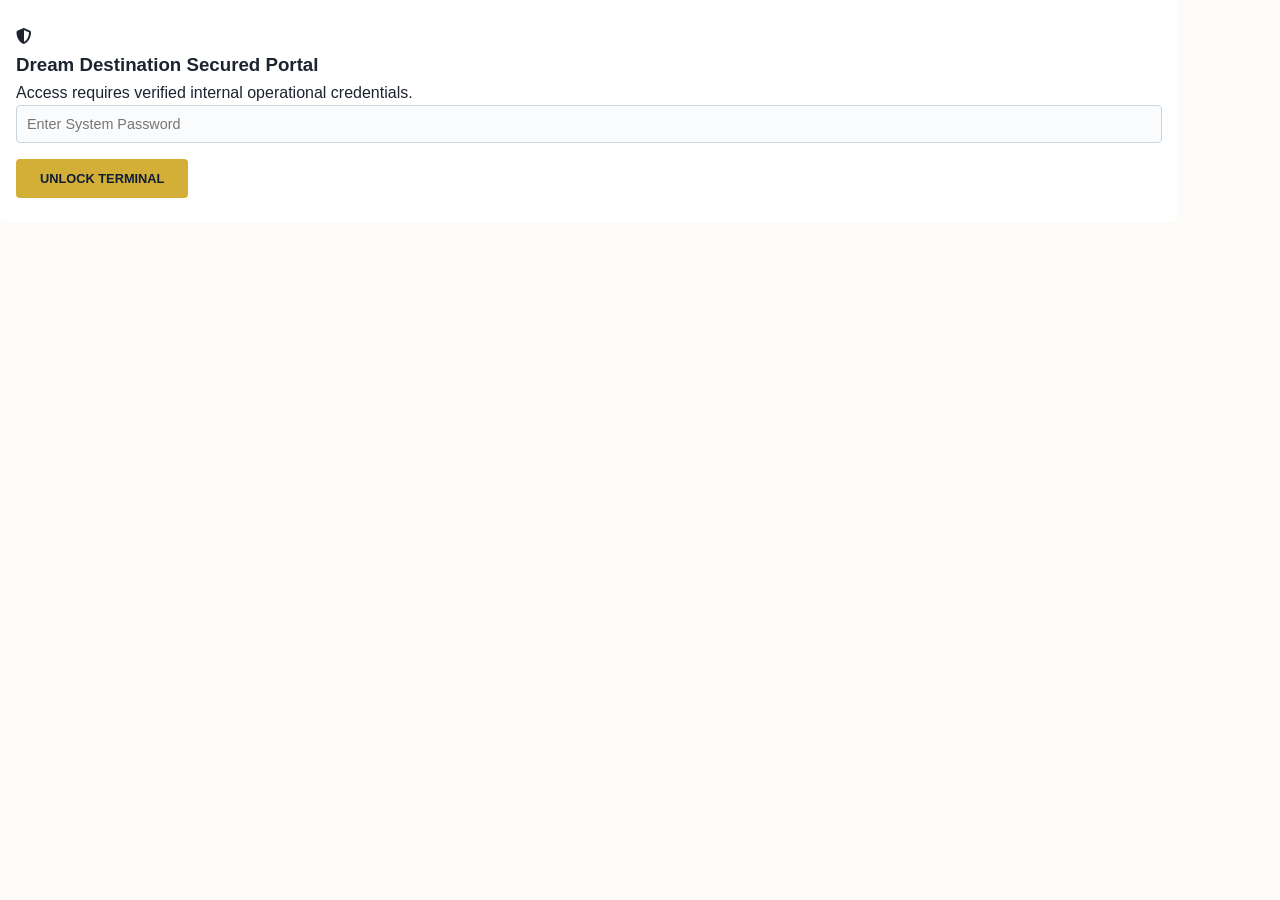
==== commit ac5f0f8c: "Add files via upload" ====
--- a/admin.html
+++ b/admin.html
@@ -8,8 +8,6 @@
     <link rel="stylesheet" href="https://cdnjs.cloudflare.com/ajax/libs/font-awesome/6.4.0/css/all.min.css">
 </head>
 <body>
-
-    <!-- Secure Gate Barrier Screen Overlay -->
     <div id="adminAuthLockscreen" class="auth-gate-overlay">
         <div class="auth-panel-card">
             <i class="fa-solid fa-shield-halved lock-icon"></i>
@@ -23,7 +21,6 @@
         </div>
     </div>
 
-    <!-- Hidden Core Internal Panel Layout -->
     <div id="adminProtectedContent" style="display: none;">
         <header>
             <div class="logo">
@@ -42,7 +39,7 @@
         <main class="container">
             <section class="section">
                 <div class="admin-dashboard-hero">
-                    <div>
+                    <div class="hero-text-block">
                         <h2>Property Operations & Housekeeping Log</h2>
                         <p>Real-time oversight of turnover statuses, client checkouts, and clean validation loops across North Goa inventories.</p>
                     </div>
@@ -58,7 +55,6 @@
                     </div>
                 </div>
 
-                <!-- Operations Data Grid Table -->
                 <div class="table-card-container">
                     <table class="luxury-admin-table">
                         <thead>
@@ -97,12 +93,10 @@
                 </div>
             </section>
         </main>
-
         <footer>
             <p>&copy; 2026 Dream Destination Hospitality Company | Internal Secured Management Systems.</p>
         </footer>
     </div>
-
     <script src="script.js"></script>
 </body>
 </html>
--- a/style.css
+++ b/style.css
@@ -9,196 +9,137 @@
     --border-soft: #EAE6DF;
 }
 
-* {
-    margin: 0;
-    padding: 0;
-    box-sizing: border-box;
-    font-family: -apple-system, BlinkMacSystemFont, "Segoe UI", Roboto, sans-serif;
+* { margin: 0; padding: 0; box-sizing: border-box; font-family: -apple-system, BlinkMacSystemFont, "Segoe UI", Roboto, sans-serif; }
+
+body { background-color: var(--ivory-white); color: var(--text-primary); line-height: 1.6; -webkit-text-size-adjust: 100%; }
+
+.container { max-width: 1200px; margin: 0 auto; padding: 0 16px; }
+
+.section { padding: 40px 0 20px; }
+
+.section-header { text-align: center; margin-bottom: 30px; padding: 0 10px; }
+.section-header h2 { font-size: 1.8rem; color: var(--luxury-sapphire); font-weight: 700; margin-bottom: 10px; }
+.section-header p { color: var(--text-muted); font-size: 0.95rem; }
+
+header { 
+    background-color: var(--luxury-sapphire); 
+    color: white; 
+    display: flex; 
+    flex-direction: column; 
+    align-items: center; 
+    text-align: center;
+    padding: 16px; 
+    position: sticky; 
+    top: 0; 
+    z-index: 1000; 
+    border-bottom: 2px solid var(--champagne-gold); 
+    gap: 12px;
 }
+header .logo { display: flex; align-items: center; gap: 10px; }
+header .logo i { font-size: 1.5rem; color: var(--champagne-gold); }
+header .logo h1 { font-size: 1.2rem; font-weight: 700; }
+header .logo .sub-logo { font-size: 0.7rem; text-transform: uppercase; color: var(--champagne-gold); letter-spacing: 1px; display: block; }
+header nav { display: flex; gap: 20px; width: 100%; justify-content: center; border-top: 1px solid rgba(255,255,255,0.1); padding-top: 10px; }
+header nav a { color: #E2E8F0; text-decoration: none; font-weight: 500; font-size: 0.9rem; transition: all 0.2s ease; }
+header nav a:hover, header nav a.active { color: var(--champagne-gold); }
 
-body {
-    background-color: var(--ivory-white);
-    color: var(--text-primary);
-    line-height: 1.6;
-}
+.hero { position: relative; min-height: 40vh; background: url('https://images.unsplash.com/photo-1540555700478-4be289fbecef?auto=format&fit=crop&w=1000&q=80') center center/cover no-repeat; display: flex; align-items: center; justify-content: center; text-align: center; color: white; padding: 40px 16px; }
+.hero-overlay { position: absolute; top: 0; left: 0; width: 100%; height: 100%; background: rgba(15, 30, 54, 0.75); }
+.hero-content { position: relative; z-index: 2; max-width: 100%; }
+.hero-tagline { color: var(--champagne-gold); font-size: 0.75rem; text-transform: uppercase; letter-spacing: 2px; font-weight: 700; }
+.hero h2 { font-size: 2rem; margin: 8px 0 12px; font-weight: 700; line-height: 1.2; }
+.hero p { font-size: 1rem; opacity: 0.9; margin-bottom: 20px; }
+.btn-primary { display: inline-block; background-color: var(--champagne-gold); color: var(--luxury-sapphire); padding: 12px 24px; font-weight: 700; text-transform: uppercase; font-size: 0.8rem; border-radius: 4px; border: none; cursor: pointer; text-decoration: none; width: 100%; text-align: center; }
 
-.container {
-    max-width: 1200px;
-    margin: 0 auto;
-    padding: 0 24px;
-}
-
-.section {
-    padding: 60px 0 30px;
-}
-
-.section-header {
-    text-align: center;
-    margin-bottom: 50px;
-}
-
-.section-header h2 {
-    font-size: 2.3rem;
-    color: var(--luxury-sapphire);
-    font-weight: 700;
-    margin-bottom: 12px;
-}
-
-.section-header p {
-    color: var(--text-muted);
-    font-size: 1.05rem;
-}
-
-header {
-    background-color: var(--luxury-sapphire);
-    color: white;
-    display: flex;
-    justify-content: space-between;
-    align-items: center;
-    padding: 20px 48px;
-    position: sticky;
-    top: 0; z-index: 1000;
-    border-bottom: 2px solid var(--champagne-gold);
-}
-
-header .logo {
-    display: flex;
-    align-items: center;
-    gap: 14px;
-}
-
-header .logo i {
-    font-size: 1.8rem;
-    color: var(--champagne-gold);
-}
-
-header .logo h1 {
-    font-size: 1.3rem;
-    font-weight: 700;
-    letter-spacing: 0.5px;
-}
-
-header .logo .sub-logo {
-    font-size: 0.75rem;
-    text-transform: uppercase;
-    color: var(--champagne-gold);
-    letter-spacing: 2px;
-    display: block;
-}
-
-header nav { display: flex; gap: 32px; }
-header nav a {
-    color: #E2E8F0; text-decoration: none; font-weight: 500; font-size: 1rem;
-    transition: all 0.2s ease;
-}
-header nav a:hover, header nav a.active {
-    color: var(--champagne-gold);
-}
-
-.hero {
-    position: relative;
-    height: 45vh;
-    background: url('https://images.unsplash.com/photo-1540555700478-4be289fbecef?auto=format&fit=crop&w=1920&q=80') center center/cover no-repeat;
-    display: flex; align-items: center; justify-content: center; text-align: center; color: white;
-}
-.hero-overlay {
-    position: absolute; top: 0; left: 0; width: 100%; height: 100%; background: rgba(15, 30, 54, 0.75);
-}
-.hero-content { position: relative; z-index: 2; max-width: 800px; padding: 0 24px; }
-.hero-tagline { color: var(--champagne-gold); font-size: 0.85rem; text-transform: uppercase; letter-spacing: 3px; font-weight: 700; }
-.hero h2 { font-size: 3rem; margin: 12px 0 14px; font-weight: 700; }
-.hero p { font-size: 1.15rem; opacity: 0.9; margin-bottom: 24px; }
-
-.btn-primary {
-    display: inline-block; background-color: var(--champagne-gold); color: var(--luxury-sapphire);
-    padding: 14px 32px; font-weight: 700; text-decoration: none; text-transform: uppercase;
-    font-size: 0.85rem; border-radius: 4px; border: none; cursor: pointer; transition: all 0.2s ease;
-}
-.btn-primary:hover { background-color: var(--champagne-hover); }
-
-.property-showcase-grid {
-    display: grid; grid-template-columns: repeat(auto-fit, minmax(320px, 1fr)); gap: 32px;
-}
-.showcase-card {
-    background-color: var(--card-surface); border-radius: 4px; overflow: hidden;
-    border: 1px solid var(--border-soft); cursor: pointer; transition: all 0.3s ease;
-}
-.showcase-card:hover {
-    transform: translateY(-4px); box-shadow: 0 12px 25px rgba(15,30,54,0.06);
-    border-color: var(--champagne-gold);
-}
-.card-img { height: 220px; background-size: cover; background-position: center; position: relative; }
-.card-badge { position: absolute; top: 16px; left: 16px; color: white; font-size: 0.7rem; font-weight: 700; padding: 6px 12px; text-transform: uppercase; }
+.property-showcase-grid { display: grid; grid-template-columns: 1fr; gap: 24px; }
+.showcase-card { background-color: var(--card-surface); border-radius: 4px; overflow: hidden; border: 1px solid var(--border-soft); cursor: pointer; }
+.card-img { height: 200px; background-size: cover; background-position: center; position: relative; }
+.card-badge { position: absolute; top: 12px; left: 12px; color: white; font-size: 0.65rem; font-weight: 700; padding: 4px 8px; text-transform: uppercase; }
 .card-badge.service { background-color: #0d9488; }
 .card-badge.lease { background-color: #7c3aed; }
+.card-details { padding: 16px; }
+.card-details h3 { font-size: 1.15rem; color: var(--luxury-sapphire); margin-bottom: 6px; }
+.card-details .loc { color: var(--text-muted); font-size: 0.8rem; margin-bottom: 8px; }
+.card-details .desc { color: #4A5568; font-size: 0.85rem; margin-bottom: 16px; }
+.card-pricing { display: flex; flex-direction: column; align-items: flex-start; gap: 10px; border-top: 1px solid var(--border-soft); padding-top: 12px; }
+.card-pricing .amt { font-size: 1.1rem; font-weight: 700; color: var(--luxury-sapphire); }
+.card-pricing .select-action { font-size: 0.8rem; font-weight: 700; color: var(--champagne-gold); align-self: flex-end; }
 
-.card-details { padding: 24px; }
-.card-details h3 { font-size: 1.3rem; color: var(--luxury-sapphire); margin-bottom: 8px; }
-.card-details .loc { color: var(--text-muted); font-size: 0.85rem; margin-bottom: 12px; }
-.card-details .desc { color: #4A5568; font-size: 0.95rem; margin-bottom: 20px; min-height: 64px; }
-.card-pricing { display: flex; justify-content: space-between; align-items: center; border-top: 1px solid var(--border-soft); padding-top: 16px; }
-.card-pricing .amt { font-size: 1.25rem; font-weight: 700; color: var(--luxury-sapphire); }
-.card-pricing .amt small { font-weight: 400; font-size: 0.8rem; color: var(--text-muted); }
-.card-pricing .select-action { font-size: 0.85rem; font-weight: 700; color: var(--champagne-gold); }
+.modal-layer-overlay { position: fixed; top: 0; left: 0; width: 100%; height: 100%; background: rgba(15, 30, 54, 0.85); display: none; align-items: flex-start; justify-content: center; z-index: 5000; padding: 10px; overflow-y: scroll; }
+.modal-content-card { background: white; width: 100%; border-radius: 8px; overflow: hidden; position: relative; margin-top: 20px; margin-bottom: 20px; }
+.close-modal-trigger { position: absolute; top: 10px; right: 15px; font-size: 1.8rem; color: white; cursor: pointer; z-index: 6000; text-shadow: 0 1px 3px rgba(0,0,0,0.8); }
+.modal-gallery-slider { height: 220px; position: relative; background: #000; }
+.slider-image-view { width: 100%; height: 100%; background-size: cover; background-position: center; }
+.slider-arrow { position: absolute; top: 50%; transform: translateY(-50%); background: rgba(0,0,0,0.6); color: white; border: none; padding: 10px; font-size: 1rem; cursor: pointer; z-index: 5500; }
+.slider-arrow.prev { left: 0; }
+.slider-arrow.next { right: 0; }
+.modal-details-body { padding: 20px; }
+.modal-details-body h3 { font-size: 1.3rem; color: var(--luxury-sapphire); margin-bottom: 4px; }
+.modal-loc-sub { color: var(--text-muted); font-size: 0.85rem; margin-bottom: 12px; }
+.modal-long-description { color: #334155; font-size: 0.88rem; margin-bottom: 20px; }
+.amenities-block h4 { font-size: 0.95rem; text-transform: uppercase; color: var(--luxury-sapphire); margin-bottom: 10px; padding-bottom: 4px; border-bottom: 1px solid var(--border-soft); }
+.amenities-tag-grid { display: grid; grid-template-columns: 1fr 1fr; gap: 8px; margin-bottom: 20px; }
+.amenity-tag { background: #F1F5F9; color: var(--luxury-sapphire); padding: 6px; border-radius: 4px; font-size: 0.78rem; font-weight: 600; border: 1px solid #E2E8F0; gap: 6px; }
+.modal-action-select { width: 100%; }
 
-.booking-container-layout {
-    display: grid; grid-template-columns: 1.1fr 0.9fr; gap: 40px; margin-top: 40px;
+.booking-container-layout { display: grid; grid-template-columns: 1fr; gap: 24px; margin-top: 20px; }
+.booking-form-box { background-color: var(--card-surface); padding: 20px; border-radius: 4px; border: 1px solid var(--border-soft); }
+.booking-form-box h3 { font-size: 1.25rem; color: var(--luxury-sapphire); margin-bottom: 4px; }
+.selected-property-indicator { color: var(--text-muted); font-size: 0.85rem; margin-bottom: 16px; }
+.calendar-inputs-row { display: grid; grid-template-columns: 1fr; gap: 12px; }
+.form-group { margin-bottom: 16px; }
+.form-group label { display: block; font-weight: 700; font-size: 0.75rem; text-transform: uppercase; color: var(--luxury-sapphire); margin-bottom: 6px; }
+.form-group input { width: 100%; padding: 10px; border: 1px solid #CBD5E1; border-radius: 4px; font-size: 0.9rem; background-color: #FAFBFD; -webkit-appearance: none; }
+
+.booking-receipt-box { background-color: var(--luxury-sapphire); color: white; padding: 25px 20px; border-radius: 4px; }
+.booking-receipt-box h4 { font-size: 1.1rem; border-bottom: 1px solid rgba(255,255,255,0.1); padding-bottom: 10px; margin-bottom: 16px; text-transform: uppercase; color: var(--champagne-gold); }
+.receipt-item { display: flex; justify-content: space-between; margin-bottom: 12px; font-size: 0.85rem; color: #94A3B8; }
+.receipt-item strong { color: #F1F5F9; }
+.receipt-total-row { display: flex; justify-content: space-between; border-top: 1px solid rgba(255,255,255,0.1); padding-top: 14px; margin-top: 8px; font-size: 1.2rem; font-weight: 700; color: var(--champagne-gold); }
+.btn-whatsapp-booking { width: 100%; background-color: var(--champagne-gold); color: var(--luxury-sapphire); border: none; padding: 14px; font-size: 0.85rem; font-weight: 700; text-transform: uppercase; border-radius: 4px; cursor: pointer; margin-top: 16px; display: flex; align-items: center; justify-content: center; gap: 8px; }
+
+.map-frame-wrapper { height: 260px; border: 1px solid var(--border-soft); border-radius: 4px; }
+.map-frame-wrapper iframe { height: 100% !important; }
+
+.auth-panel-card { background: white; padding: 24px 16px; border-radius: 6px; width: 92%; }
+.admin-dashboard-hero { display: flex; flex-direction: column; align-items: flex-start; gap: 16px; margin-bottom: 24px; padding-bottom: 16px; border-bottom: 1px solid var(--border-soft); }
+.admin-dashboard-hero h2 { font-size: 1.4rem; }
+.admin-dashboard-hero p { font-size: 0.85rem; }
+.admin-metrics-wrapper { display: grid; grid-template-columns: 1fr 1fr; gap: 12px; width: 100%; }
+.metric-block { padding: 10px; border: 1px solid var(--border-soft); border-radius: 4px; text-align: center; background: white; }
+.metric-block span { font-size: 0.65rem; color: var(--text-muted); display: block; }
+.metric-block strong { font-size: 1.2rem; color: var(--luxury-sapphire); }
+
+.table-card-container { width: 100%; overflow-x: auto; background-color: var(--card-surface); border: 1px solid var(--border-soft); border-radius: 4px; -webkit-overflow-scrolling: touch; }
+.luxury-admin-table { width: 100%; border-collapse: collapse; }
+.luxury-admin-table th, .luxury-admin-table td { padding: 12px; font-size: 0.8rem; white-space: nowrap; }
+
+footer { background-color: #0B1320; color: #64748B; text-align: center; padding: 30px 16px; margin-top: 40px; font-size: 0.75rem; }
+
+@media (min-width: 768px) {
+    header { flex-direction: row; justify-content: space-between; padding: 20px 48px; gap: 0; }
+    header nav { width: auto; border-top: none; padding-top: 0; }
+    header nav a { font-size: 1rem; }
+    .hero { min-height: 45vh; padding: 0 24px; }
+    .hero h2 { font-size: 3rem; }
+    .btn-primary { width: auto; }
+    .property-showcase-grid { grid-template-columns: repeat(auto-fit, minmax(320px, 1fr)); gap: 32px; }
+    .card-pricing { flex-direction: row; justify-content: space-between; align-items: center; }
+    .modal-layer-overlay { align-items: center; padding: 20px; }
+    .modal-content-card { max-width: 750px; }
+    .modal-gallery-slider { height: 350px; }
+    .modal-details-body { padding: 35px; }
+    .modal-details-body h3 { font-size: 1.8rem; }
+    .modal-long-description { font-size: 1rem; }
+    .amenities-tag-grid { flex-wrap: wrap; display: flex; gap: 10px; }
+    .amenity-tag { width: auto; font-size: 0.88rem; padding: 6px 14px; }
+    .booking-container-layout { grid-template-columns: 1.1fr 0.9fr; gap: 40px; }
+    .booking-form-box { padding: 40px; }
+    .calendar-inputs-row { grid-template-columns: 1fr 1fr; gap: 20px; }
+    .booking-receipt-box { padding: 40px; }
+    .btn-whatsapp-booking { font-size: 0.95rem; }
+    .map-frame-wrapper { height: 450px; }
+    .admin-dashboard-hero { flex-direction: row; justify-content: space-between; align-items: center; }
+    .admin-metrics-wrapper { display: flex; width: auto; }
+    .luxury-admin-table th, .luxury-admin-table td { padding: 16px 20px; font-size: 0.9rem; }
 }
-@media (max-width: 900px) { .booking-container-layout { grid-template-columns: 1fr; } }
-
-.booking-form-box { background-color: var(--card-surface); padding: 40px; border-radius: 4px; border: 1px solid var(--border-soft); }
-.booking-form-box h3 { font-size: 1.5rem; color: var(--luxury-sapphire); margin-bottom: 4px; }
-.selected-property-indicator { color: var(--text-muted); font-size: 0.95rem; margin-bottom: 24px; }
-.selected-property-indicator strong { color: var(--champagne-gold); }
-
-.calendar-inputs-row { display: grid; grid-template-columns: 1fr 1fr; gap: 20px; }
-.form-group { margin-bottom: 20px; }
-.form-group label { display: block; font-weight: 700; font-size: 0.8rem; text-transform: uppercase; color: var(--luxury-sapphire); margin-bottom: 8px; }
-.form-group input { width: 100%; padding: 12px; border: 1px solid #CBD5E1; border-radius: 4px; font-size: 0.95rem; outline: none; background-color: #FAFBFD; }
-.form-group input:focus { border-color: var(--champagne-gold); }
-
-.booking-receipt-box { background-color: var(--luxury-sapphire); color: white; padding: 40px; border-radius: 4px; display: flex; flex-direction: column; justify-content: space-between; }
-.booking-receipt-box h4 { font-size: 1.2rem; border-bottom: 1px solid rgba(255,255,255,0.1); padding-bottom: 14px; margin-bottom: 24px; text-transform: uppercase; color: var(--champagne-gold); }
-.receipt-item { display: flex; justify-content: space-between; margin-bottom: 16px; color: #94A3B8; font-size: 0.95rem; }
-.receipt-item strong { color: #F1F5F9; }
-.receipt-total-row { display: flex; justify-content: space-between; border-top: 1px solid rgba(255,255,255,0.1); padding-top: 20px; margin-top: 10px; font-size: 1.45rem; font-weight: 700; color: var(--champagne-gold); }
-
-.btn-whatsapp-booking { width: 100%; background-color: var(--champagne-gold); color: var(--luxury-sapphire); border: none; padding: 16px; font-size: 0.95rem; font-weight: 700; text-transform: uppercase; border-radius: 4px; cursor: pointer; margin-top: 24px; display: flex; align-items: center; justify-content: center; gap: 10px; }
-.btn-whatsapp-booking:disabled { background-color: #A0AEC0; color: #4A5568; cursor: not-allowed; }
-
-.policy-card-inline { background-color: #F1F5F9; padding: 24px; border-radius: 4px; border-left: 4px solid var(--luxury-sapphire); }
-.policy-card-inline h4 { color: var(--luxury-sapphire); font-size: 1.1rem; margin-bottom: 12px; }
-.policy-card-inline ul { padding-left: 20px; }
-.policy-card-inline li { font-size: 0.95rem; margin-bottom: 6px; color: #334155; }
-
-.auth-gate-overlay { position: fixed; top: 0; left: 0; width: 100%; height: 100%; background-color: var(--luxury-sapphire); display: flex; align-items: center; justify-content: center; z-index: 9999; }
-.auth-panel-card { background: white; padding: 40px; border-radius: 8px; width: 100%; max-width: 400px; text-align: center; box-shadow: 0 10px 25px rgba(0,0,0,0.2); }
-.auth-panel-card .lock-icon { font-size: 3rem; color: var(--champagne-gold); margin-bottom: 16px; }
-.auth-panel-card h3 { color: var(--luxury-sapphire); margin-bottom: 8px; }
-.auth-panel-card p { color: var(--text-muted); font-size: 0.9rem; margin-bottom: 24px; }
-.auth-error-hint { color: #DC2626 !important; font-weight: 600; margin-top: 14px; }
-
-.admin-dashboard-hero { display: flex; justify-content: space-between; align-items: center; border-bottom: 1px solid var(--border-soft); padding-bottom: 24px; margin-bottom: 40px; }
-@media (max-width: 768px) { .admin-dashboard-hero { flex-direction: column; align-items: flex-start; gap: 20px; } }
-.admin-dashboard-hero h2 { color: var(--luxury-sapphire); font-size: 1.8rem; }
-
-.admin-metrics-wrapper { display: flex; gap: 20px; }
-.metric-block { background-color: var(--card-surface); border: 1px solid var(--border-soft); padding: 14px 24px; border-radius: 4px; text-align: center; }
-.metric-block span { display: block; font-size: 0.75rem; text-transform: uppercase; color: var(--text-muted); margin-bottom: 4px; }
-.metric-block strong { font-size: 1.5rem; color: var(--luxury-sapphire); }
-.metric-block.critical strong { color: #DC2626; }
-
-.table-card-container { background-color: var(--card-surface); border: 1px solid var(--border-soft); border-radius: 4px; overflow-x: auto; }
-.luxury-admin-table { width: 100%; border-collapse: collapse; text-align: left; }
-.luxury-admin-table th, .luxury-admin-table td { padding: 16px 20px; border-bottom: 1px solid var(--border-soft); font-size: 0.9rem; }
-.luxury-admin-table th { background-color: #F8FAFC; color: var(--luxury-sapphire); font-weight: 700; text-transform: uppercase; font-size: 0.75rem; }
-
-.live-status { display: inline-flex; align-items: center; gap: 6px; font-weight: 700; }
-.live-status.pending { color: #D97706; }
-.live-status.completed { color: #16A34A; }
-
-.action-btn-success, .action-btn-danger { padding: 8px 16px; border: none; border-radius: 4px; font-weight: 700; font-size: 0.8rem; cursor: pointer; color: white; }
-.action-btn-success { background-color: var(--luxury-sapphire); }
-.action-btn-danger { background-color: #EF4444; }
-
-footer { background-color: #0B1320; color: #64748B; text-align: center; padding: 40px 24px; margin-top: 80px; font-size: 0.85rem; border-top: 3px solid var(--champagne-gold); }
